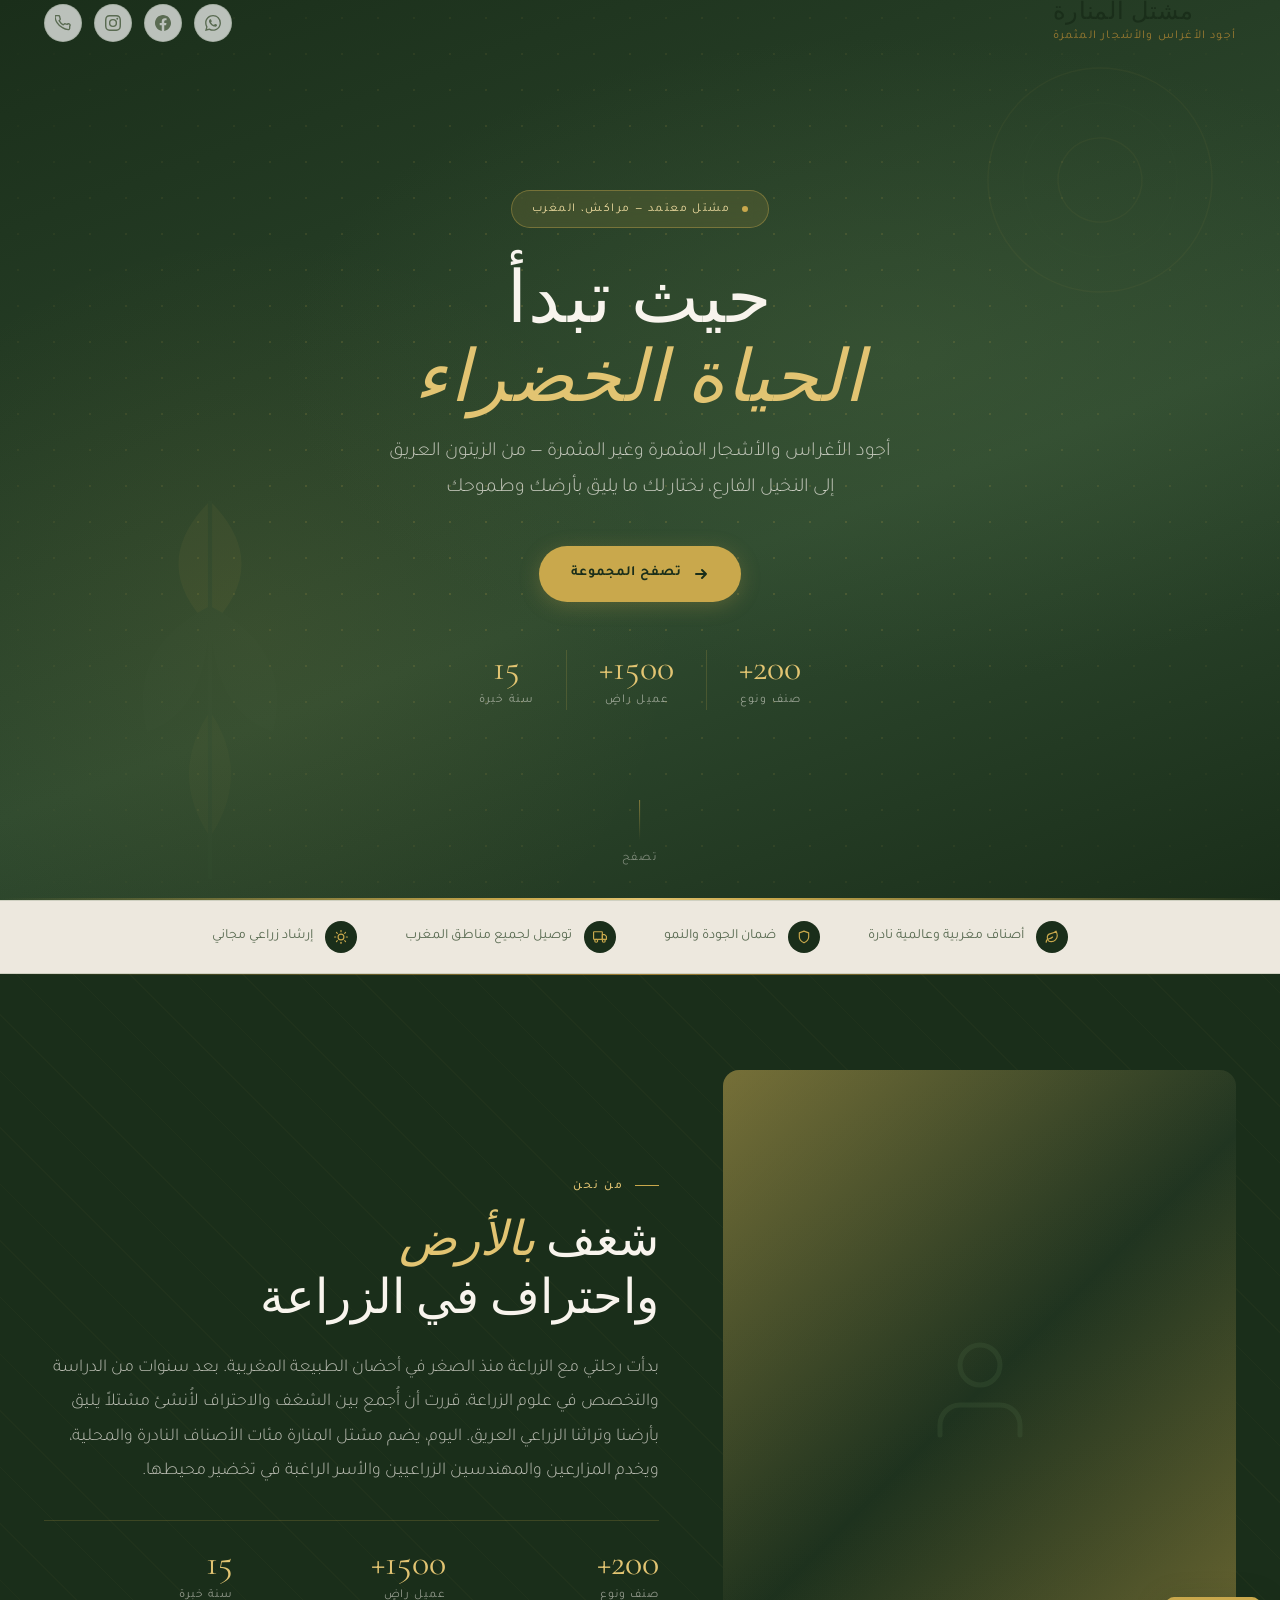
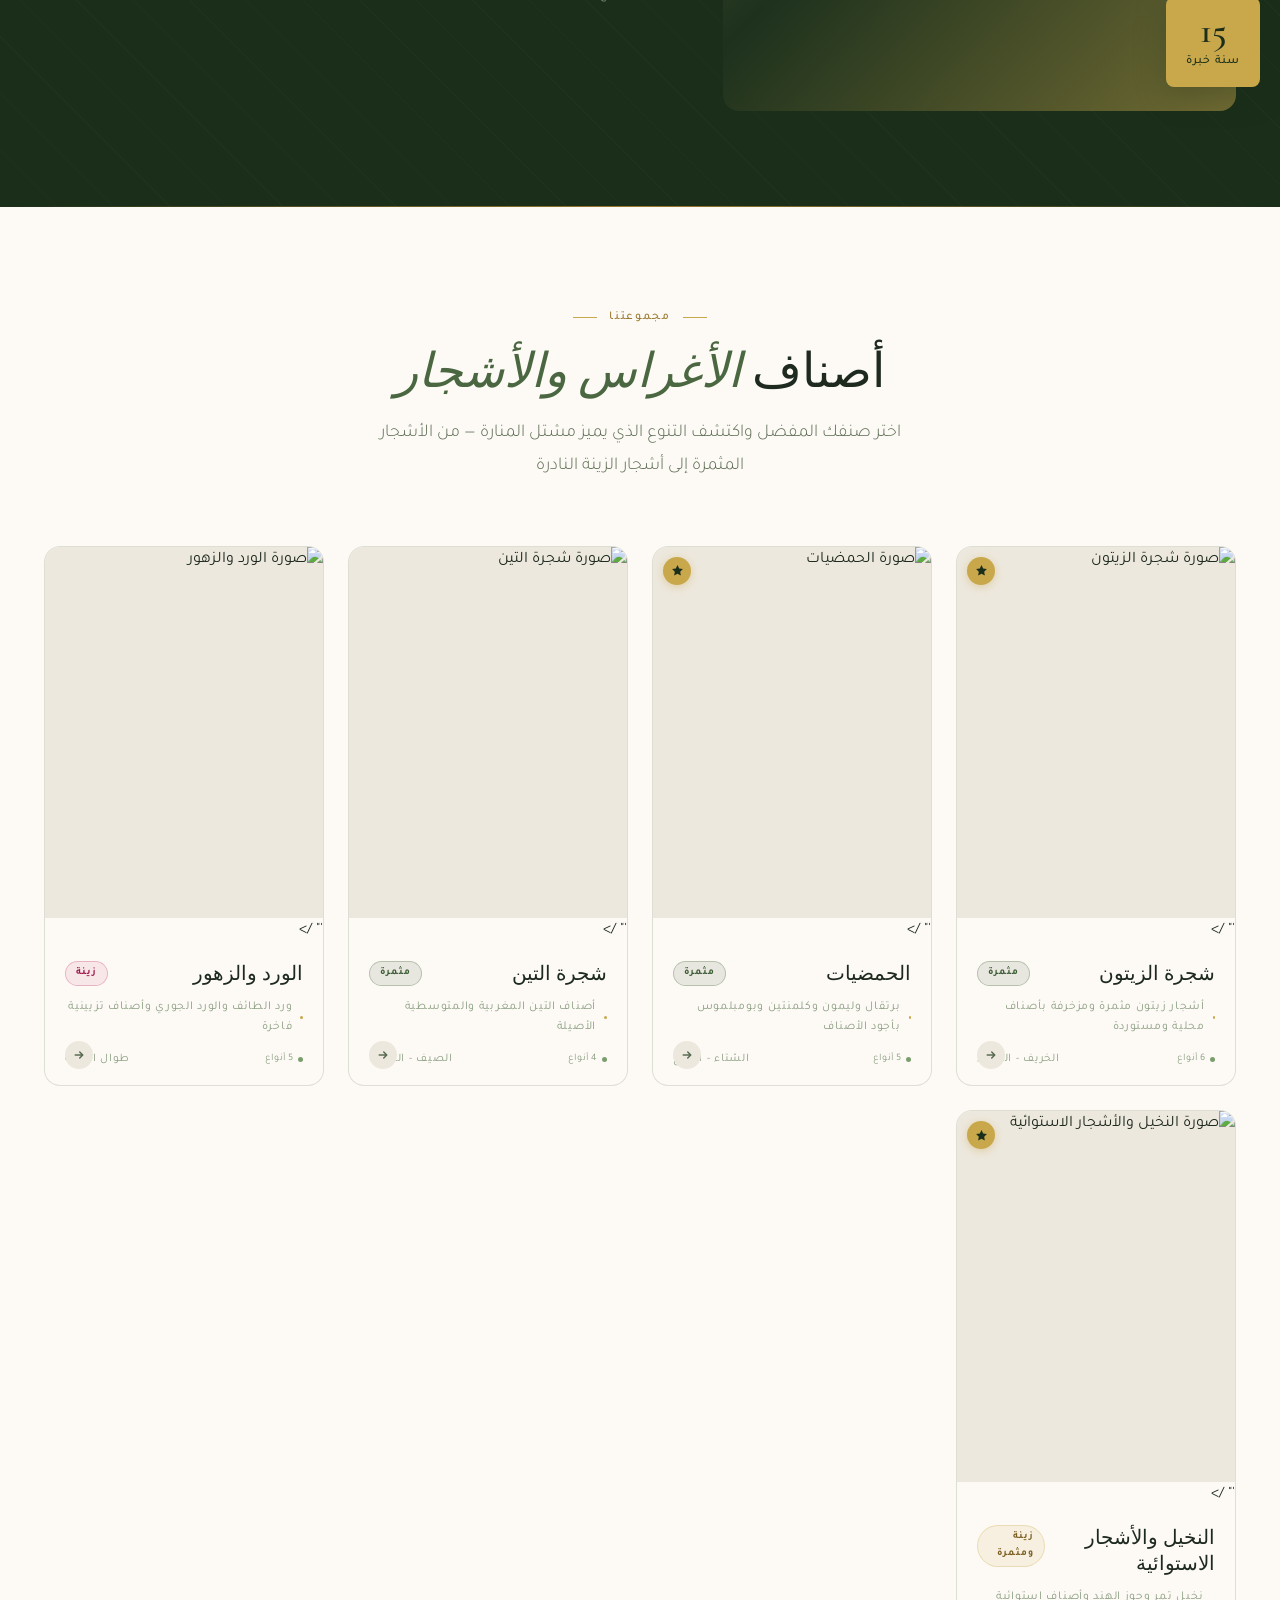
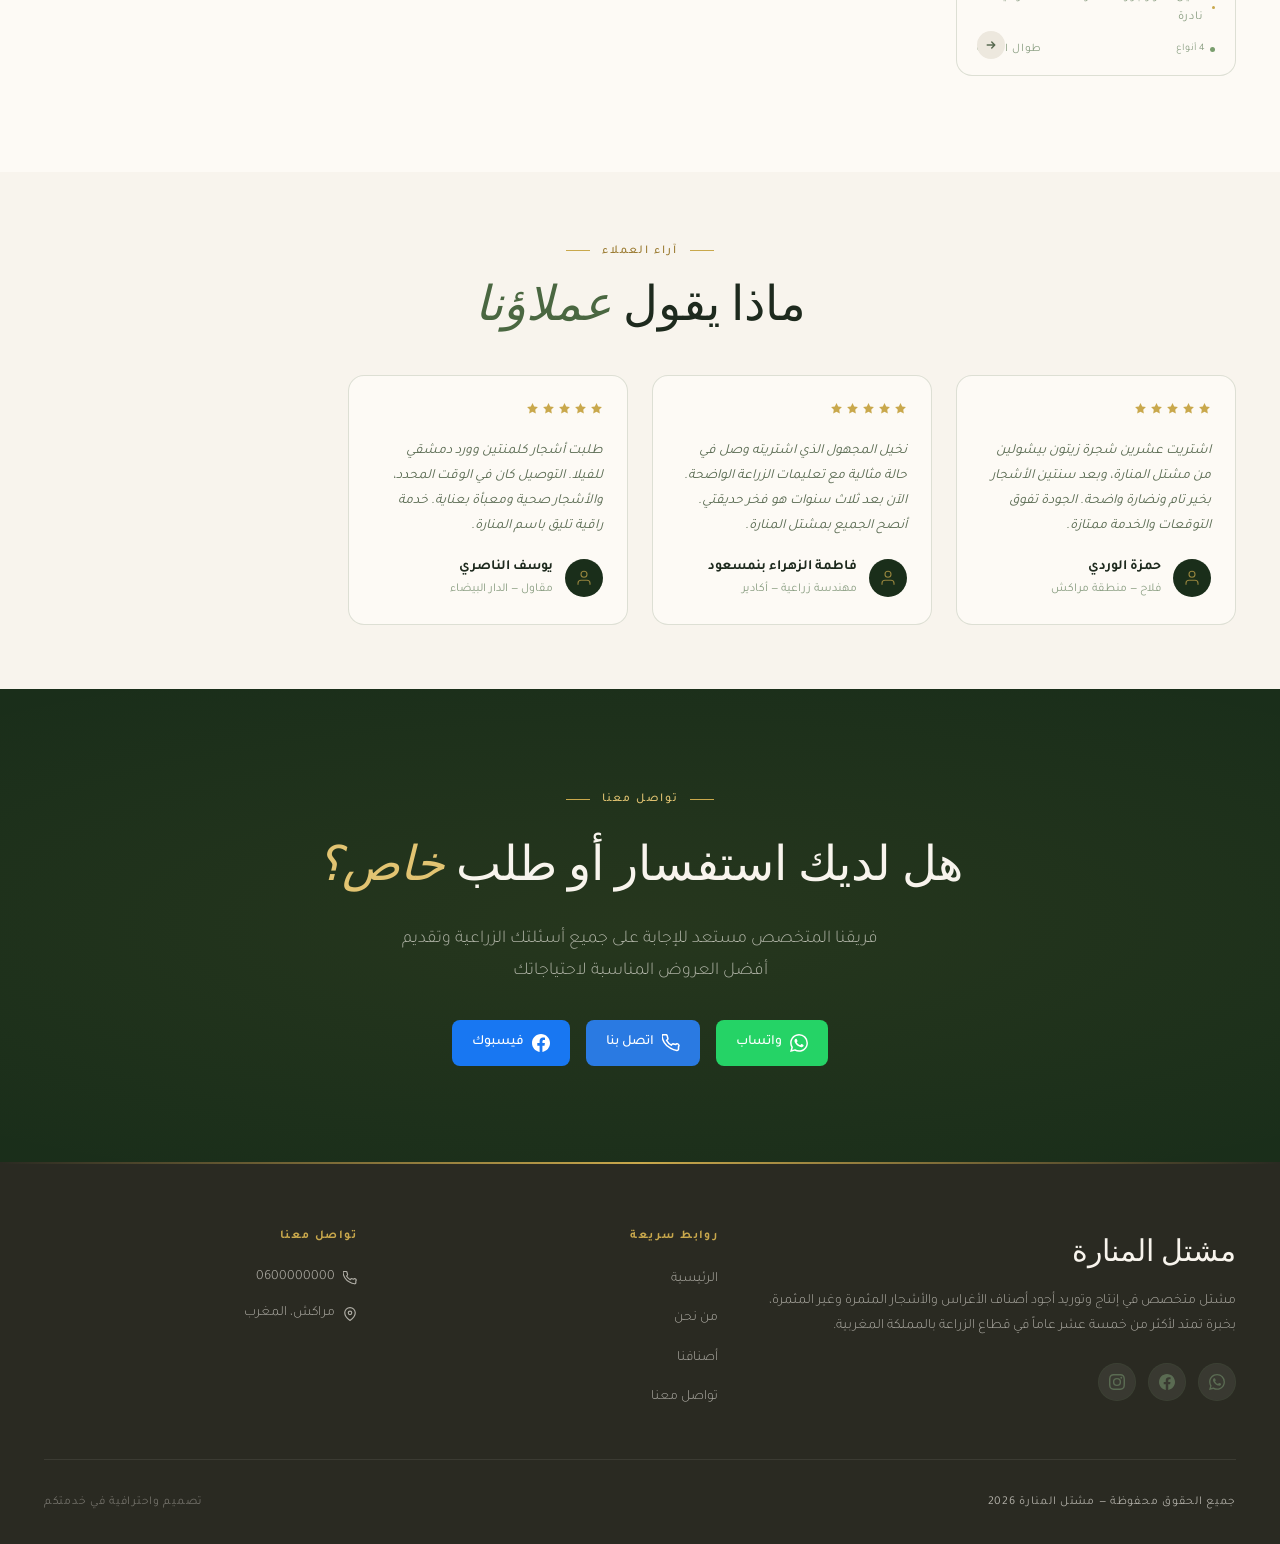
==== index.html @ ad7e1688 "Update index.html" ====
<!DOCTYPE html>
<html lang="ar" dir="rtl">
<head>
  <meta charset="UTF-8" />
  <meta name="viewport" content="width=device-width, initial-scale=1.0" />
  <meta name="description" content="مشتل المنارة — أجود الأغراس والأشجار المثمرة في المغرب. زيتون وحمضيات وتين وورد ونخيل بأصناف نادرة وأسعار تنافسية." />
  <meta name="theme-color" content="#1a2e1a" />
  <title>مشتل المنارة — أجود الأغراس والأشجار المثمرة</title>
  <link rel="stylesheet" href="assets/images/style.css" />

  <style>
    /* ── صفحة-خاصة ── */
    .hero-placeholder {
      background: linear-gradient(160deg, #1a2e1a 0%, #2f4a2f 60%, #1a2e1a 100%);
      position: relative;
      overflow: hidden;
    }
    .hero-placeholder::before {
      content: '';
      position: absolute;
      inset: 0;
      background-image:
        radial-gradient(ellipse 80% 60% at 70% 40%, rgba(74,103,65,0.35) 0%, transparent 60%),
        radial-gradient(ellipse 60% 80% at 20% 70%, rgba(201,168,76,0.08) 0%, transparent 55%);
    }
    /* شبكة نقطية زخرفية */
    .hero-dots {
      position: absolute;
      inset: 0;
      background-image: radial-gradient(circle, rgba(201,168,76,0.18) 1px, transparent 1px);
      background-size: 36px 36px;
      mask-image: radial-gradient(ellipse 70% 70% at 50% 50%, black 30%, transparent 100%);
    }
    /* خط ذهبي أسفل البطل */
    .hero-gold-line {
      position: absolute;
      bottom: 0; left: 0; right: 0;
      height: 2px;
      background: linear-gradient(90deg, transparent, #c9a84c 40%, #e2c472 50%, #c9a84c 60%, transparent);
    }

    /* بطاقة غياب الصورة */
    .card__img-placeholder {
      width: 100%; height: 100%;
      display: flex; flex-direction: column;
      align-items: center; justify-content: center;
      gap: 10px;
      background: linear-gradient(160deg, #e8dfc8, #ede8de);
    }
    .card__img-placeholder svg { opacity: .35; }
    .card__img-placeholder span {
      font-size: .7rem; color: #8a9e82;
      letter-spacing: .08em; font-family: var(--font-body);
    }

    /* قسم التعريف — صورة صاحب المشتل */
    .owner-avatar {
      width: 100%; height: 100%;
      display: flex; align-items: center; justify-content: center;
      background: linear-gradient(160deg, #243824, #1a2e1a);
    }
    .owner-avatar svg { opacity: .25; }

    /* شريط الخصائص */
    .features-bar {
      background: var(--color-ivory-dark);
      border-top: 1px solid var(--color-border);
      border-bottom: 1px solid var(--color-border);
      padding: var(--space-5) 0;
      overflow: hidden;
    }
    .features-inner {
      display: flex; align-items: center;
      justify-content: center; gap: var(--space-12);
      flex-wrap: wrap;
    }
    .feature-item {
      display: flex; align-items: center; gap: var(--space-3);
      font-size: var(--text-sm); color: var(--color-text-muted);
      font-weight: 400; white-space: nowrap;
    }
    .feature-icon {
      width: 32px; height: 32px;
      background: var(--color-forest);
      border-radius: 50%;
      display: flex; align-items: center; justify-content: center;
      flex-shrink: 0;
    }
    .feature-icon svg { width: 14px; height: 14px; color: var(--color-gold); }

    /* قسم الأقسام — تصنيف نوع الشجرة */
    .type-badge {
      display: inline-flex; align-items: center; gap: 5px;
      padding: 3px 10px; border-radius: 999px;
      font-size: 10px; font-weight: 600; letter-spacing: .1em;
      text-transform: uppercase; border: 1px solid;
    }
    .type-badge--fruit   { background: rgba(74,103,65,.12); color: #3a5a32; border-color: rgba(74,103,65,.3); }
    .type-badge--decor   { background: rgba(190,24,93,.08);  color: #9d174d; border-color: rgba(190,24,93,.25); }
    .type-badge--both    { background: rgba(201,168,76,.12); color: #7a5c1e; border-color: rgba(201,168,76,.3); }

    /* نجمة featured */
    .featured-star {
      position: absolute; top: 10px; left: 10px;
      width: 28px; height: 28px;
      background: var(--color-gold);
      border-radius: 50%;
      display: flex; align-items: center; justify-content: center;
      box-shadow: 0 2px 8px rgba(201,168,76,.4);
    }
    .featured-star svg { width: 13px; height: 13px; color: var(--color-forest); }

    /* مؤشر الكمية على البطاقة */
    .stock-pill {
      display: inline-flex; align-items: center; gap: 4px;
      font-size: 10px; color: var(--color-text-light);
      letter-spacing: .06em;
    }
    .stock-pill-dot {
      width: 5px; height: 5px; border-radius: 50%;
      background: var(--color-sage); display: inline-block;
    }

    /* قسم الشهادات */
    .testimonials { background: var(--color-ivory); }
    .testi-grid {
      display: grid;
      grid-template-columns: repeat(auto-fill, minmax(280px,1fr));
      gap: var(--space-6);
    }
    .testi-card {
      background: var(--color-warm-white);
      border: 1px solid var(--color-border);
      border-radius: var(--radius-lg);
      padding: var(--space-6);
    }
    .testi-stars { display: flex; gap: 3px; margin-bottom: var(--space-3); }
    .testi-star { color: var(--color-gold); }
    .testi-star svg { width: 13px; height: 13px; }
    .testi-text {
      font-size: var(--text-sm); color: var(--color-text-muted);
      line-height: 1.8; font-style: italic; margin-bottom: var(--space-4);
    }
    .testi-author {
      display: flex; align-items: center; gap: var(--space-3);
    }
    .testi-avatar {
      width: 38px; height: 38px; border-radius: 50%;
      background: var(--color-forest);
      display: flex; align-items: center; justify-content: center;
      flex-shrink: 0;
    }
    .testi-avatar svg { width: 18px; height: 18px; color: var(--color-gold); opacity: .7; }
    .testi-name { font-size: var(--text-sm); font-weight: 600; color: var(--color-text-main); }
    .testi-city { font-size: var(--text-xs); color: var(--color-text-light); }

    /* CTA نهاية الصفحة */
    .cta-section {
      background: var(--color-forest);
      text-align: center; position: relative; overflow: hidden;
    }
    .cta-section::before {
      content: '';
      position: absolute; inset: 0;
      background: radial-gradient(ellipse 80% 60% at 50% 50%, rgba(201,168,76,.07), transparent);
    }
    .cta-inner { position: relative; z-index: 1; }
    .cta-title {
      font-family: var(--font-display);
      font-size: clamp(var(--text-2xl), 5vw, var(--text-4xl));
      font-weight: 300; color: var(--color-ivory); margin-bottom: var(--space-4);
    }
    .cta-subtitle {
      font-size: var(--text-md); color: rgba(248,244,237,.65);
      font-weight: 300; margin-bottom: var(--space-8);
      max-width: 480px; margin-left: auto; margin-right: auto; line-height: 1.8;
    }
    .cta-btns { display: flex; gap: var(--space-4); justify-content: center; flex-wrap: wrap; }

    /* أنيماشن دخول البطاقات */
    @keyframes card-in {
      from { opacity: 0; transform: translateY(28px); }
      to   { opacity: 1; transform: translateY(0); }
    }
    .card-animated { animation: card-in 480ms both; }
  </style>
</head>

<body>

<!-- ══════════════════════════════════════════════
     NAVIGATION
══════════════════════════════════════════════ -->
<header class="nav" id="mainNav" role="banner">
  <div class="container">
    <div class="nav__inner">

      <!-- الشعار -->
      <div class="nav__logo">
        <span class="nav__logo-name">مشتل المنارة</span>
        <span class="nav__logo-tagline">أجود الأغراس والأشجار المثمرة</span>
      </div>

      <!-- أيقونات التواصل -->
      <nav class="nav__social" aria-label="وسائل التواصل الاجتماعي">
        <a class="social-btn social-btn--whatsapp" href="#" id="navWhatsapp" aria-label="واتساب" title="تواصل عبر واتساب">
          <!-- WhatsApp SVG -->
          <svg viewBox="0 0 24 24" fill="currentColor" aria-hidden="true">
            <path d="M17.472 14.382c-.297-.149-1.758-.867-2.03-.967-.273-.099-.471-.148-.67.15-.197.297-.767.966-.94 1.164-.173.199-.347.223-.644.075-.297-.15-1.255-.463-2.39-1.475-.883-.788-1.48-1.761-1.653-2.059-.173-.297-.018-.458.13-.606.134-.133.298-.347.446-.52.149-.174.198-.298.298-.497.099-.198.05-.371-.025-.52-.075-.149-.669-1.612-.916-2.207-.242-.579-.487-.5-.669-.51-.173-.008-.371-.01-.57-.01-.198 0-.52.074-.792.372-.272.297-1.04 1.016-1.04 2.479 0 1.462 1.065 2.875 1.213 3.074.149.198 2.096 3.2 5.077 4.487.709.306 1.262.489 1.694.625.712.227 1.36.195 1.871.118.571-.085 1.758-.719 2.006-1.413.248-.694.248-1.289.173-1.413-.074-.124-.272-.198-.57-.347m-5.421 7.403h-.004a9.87 9.87 0 01-5.031-1.378l-.361-.214-3.741.982.998-3.648-.235-.374a9.86 9.86 0 01-1.51-5.26c.001-5.45 4.436-9.884 9.888-9.884 2.64 0 5.122 1.03 6.988 2.898a9.825 9.825 0 012.893 6.994c-.003 5.45-4.437 9.884-9.885 9.884m8.413-18.297A11.815 11.815 0 0012.05 0C5.495 0 .16 5.335.157 11.892c0 2.096.547 4.142 1.588 5.945L.057 24l6.305-1.654a11.882 11.882 0 005.683 1.448h.005c6.554 0 11.89-5.335 11.893-11.893a11.821 11.821 0 00-3.48-8.413z"/>
          </svg>
        </a>
        <a class="social-btn social-btn--facebook" href="#" id="navFacebook" aria-label="فيسبوك" title="صفحتنا على فيسبوك">
          <!-- Facebook SVG -->
          <svg viewBox="0 0 24 24" fill="currentColor" aria-hidden="true">
            <path d="M24 12.073c0-6.627-5.373-12-12-12s-12 5.373-12 12c0 5.99 4.388 10.954 10.125 11.854v-8.385H7.078v-3.47h3.047V9.43c0-3.007 1.792-4.669 4.533-4.669 1.312 0 2.686.235 2.686.235v2.953H15.83c-1.491 0-1.956.925-1.956 1.874v2.25h3.328l-.532 3.47h-2.796v8.385C19.612 23.027 24 18.062 24 12.073z"/>
          </svg>
        </a>
        <a class="social-btn social-btn--instagram" href="#" id="navInstagram" aria-label="انستغرام" title="متابعتنا على انستغرام">
          <!-- Instagram SVG -->
          <svg viewBox="0 0 24 24" fill="currentColor" aria-hidden="true">
            <path d="M12 2.163c3.204 0 3.584.012 4.85.07 3.252.148 4.771 1.691 4.919 4.919.058 1.265.069 1.645.069 4.849 0 3.205-.012 3.584-.069 4.849-.149 3.225-1.664 4.771-4.919 4.919-1.266.058-1.644.07-4.85.07-3.204 0-3.584-.012-4.849-.07-3.26-.149-4.771-1.699-4.919-4.92-.058-1.265-.07-1.644-.07-4.849 0-3.204.013-3.583.07-4.849.149-3.227 1.664-4.771 4.919-4.919 1.266-.057 1.645-.069 4.849-.069zM12 0C8.741 0 8.333.014 7.053.072 2.695.272.273 2.69.073 7.052.014 8.333 0 8.741 0 12c0 3.259.014 3.668.072 4.948.2 4.358 2.618 6.78 6.98 6.98C8.333 23.986 8.741 24 12 24c3.259 0 3.668-.014 4.948-.072 4.354-.2 6.782-2.618 6.979-6.98.059-1.28.073-1.689.073-4.948 0-3.259-.014-3.667-.072-4.947-.196-4.354-2.617-6.78-6.979-6.98C15.668.014 15.259 0 12 0zm0 5.838a6.162 6.162 0 100 12.324 6.162 6.162 0 000-12.324zM12 16a4 4 0 110-8 4 4 0 010 8zm6.406-11.845a1.44 1.44 0 100 2.881 1.44 1.44 0 000-2.881z"/>
          </svg>
        </a>
        <a class="social-btn social-btn--phone" href="#" id="navPhone" aria-label="اتصال هاتفي" title="اتصل بنا">
          <!-- Phone SVG -->
          <svg viewBox="0 0 24 24" fill="none" stroke="currentColor" stroke-width="2" stroke-linecap="round" stroke-linejoin="round" aria-hidden="true">
            <path d="M22 16.92v3a2 2 0 01-2.18 2 19.79 19.79 0 01-8.63-3.07A19.5 19.5 0 013.07 11.5a19.79 19.79 0 01-3.07-8.67A2 2 0 012 .84h3a2 2 0 012 1.72c.127.96.361 1.903.7 2.81a2 2 0 01-.45 2.11L6.09 8.53a16 16 0 006.29 6.29l1.06-1.06a2 2 0 012.11-.45c.907.339 1.85.573 2.81.7A2 2 0 0122 16.92z"/>
          </svg>
        </a>
      </nav>

    </div>
  </div>
</header>


<!-- ══════════════════════════════════════════════
     HERO SECTION
══════════════════════════════════════════════ -->
<section class="hero hero-placeholder" aria-labelledby="heroTitle">
  <div class="hero__bg">
    <div class="hero-dots" aria-hidden="true"></div>

    <!-- SVG زخرفي نباتي خلفية -->
    <svg style="position:absolute;bottom:0;left:0;opacity:.06;width:420px;height:420px;" viewBox="0 0 200 200" fill="none" aria-hidden="true">
      <path d="M100 10 Q130 40 100 70 Q70 40 100 10Z" fill="#c9a84c"/>
      <path d="M100 60 Q140 80 130 120 Q100 110 100 60Z" fill="#4a6741"/>
      <path d="M100 60 Q60 80 70 120 Q100 110 100 60Z" fill="#4a6741"/>
      <path d="M100 110 Q120 140 100 170 Q80 140 100 110Z" fill="#c9a84c" opacity=".6"/>
      <line x1="100" y1="10" x2="100" y2="190" stroke="#4a6741" stroke-width="2"/>
    </svg>
    <svg style="position:absolute;top:40px;right:40px;opacity:.05;width:280px;height:280px;transform:rotate(30deg);" viewBox="0 0 200 200" fill="none" aria-hidden="true">
      <circle cx="100" cy="100" r="80" stroke="#c9a84c" stroke-width="1"/>
      <circle cx="100" cy="100" r="55" stroke="#4a6741" stroke-width="1"/>
      <circle cx="100" cy="100" r="30" stroke="#c9a84c" stroke-width="1"/>
    </svg>

  </div>
  <div class="hero-gold-line" aria-hidden="true"></div>

  <div class="container">
    <div class="hero__content">

      <div class="hero__badge fade-up">
        <span class="hero__badge-dot" aria-hidden="true"></span>
        مشتل معتمد — مراكش، المغرب
      </div>

      <h1 class="hero__title fade-up fade-up-delay-1" id="heroTitle">
        حيث تبدأ
        <em>الحياة الخضراء</em>
      </h1>

      <p class="hero__subtitle fade-up fade-up-delay-2">
        أجود الأغراس والأشجار المثمرة وغير المثمرة — من الزيتون العريق إلى النخيل الفارع، نختار لك ما يليق بأرضك وطموحك
      </p>

      <a href="#products" class="hero__cta fade-up fade-up-delay-3" aria-label="تصفح مجموعتنا من الأغراس">
        <!-- Arrow icon -->
        <svg viewBox="0 0 16 16" fill="none" stroke="currentColor" stroke-width="2" stroke-linecap="round" stroke-linejoin="round" aria-hidden="true">
          <path d="M3 8h10M9 4l4 4-4 4"/>
        </svg>
        تصفح المجموعة
      </a>

      <!-- إحصائيات سريعة -->
      <div style="display:flex;gap:var(--space-8);justify-content:center;margin-top:var(--space-12);flex-wrap:wrap;" class="fade-up fade-up-delay-4" role="list">
        <div style="text-align:center;" role="listitem">
          <span style="display:block;font-family:var(--font-display);font-size:var(--text-3xl);color:var(--color-gold-light);line-height:1;" id="statVarieties">200+</span>
          <span style="font-size:var(--text-xs);color:rgba(248,244,237,.55);letter-spacing:.1em;margin-top:4px;display:block;">صنف ونوع</span>
        </div>
        <div style="width:1px;background:rgba(201,168,76,.2);" aria-hidden="true"></div>
        <div style="text-align:center;" role="listitem">
          <span style="display:block;font-family:var(--font-display);font-size:var(--text-3xl);color:var(--color-gold-light);line-height:1;" id="statClients">1500+</span>
          <span style="font-size:var(--text-xs);color:rgba(248,244,237,.55);letter-spacing:.1em;margin-top:4px;display:block;">عميل راضٍ</span>
        </div>
        <div style="width:1px;background:rgba(201,168,76,.2);" aria-hidden="true"></div>
        <div style="text-align:center;" role="listitem">
          <span style="display:block;font-family:var(--font-display);font-size:var(--text-3xl);color:var(--color-gold-light);line-height:1;" id="statYears">15</span>
          <span style="font-size:var(--text-xs);color:rgba(248,244,237,.55);letter-spacing:.1em;margin-top:4px;display:block;">سنة خبرة</span>
        </div>
      </div>

    </div>
  </div>

  <div class="hero__scroll-hint" aria-hidden="true">
    <div class="hero__scroll-line"></div>
    <span>تصفح</span>
  </div>
</section>


<!-- ══════════════════════════════════════════════
     FEATURES BAR
══════════════════════════════════════════════ -->
<div class="features-bar" role="list" aria-label="مميزات المشتل">
  <div class="container">
    <div class="features-inner">

      <div class="feature-item" role="listitem">
        <div class="feature-icon" aria-hidden="true">
          <!-- Leaf icon -->
          <svg viewBox="0 0 24 24" fill="none" stroke="currentColor" stroke-width="2" stroke-linecap="round" stroke-linejoin="round">
            <path d="M11 20A7 7 0 0 1 9.8 6.1C15.5 5 17 4.48 19 2c1 2 2 4.18 2 8 0 5.5-4.78 10-10 10z"/>
            <path d="M2 21c0-3 1.85-5.36 5.08-6C9.5 14.52 12 13 13 12"/>
          </svg>
        </div>
        أصناف مغربية وعالمية نادرة
      </div>

      <div class="feature-item" role="listitem">
        <div class="feature-icon" aria-hidden="true">
          <!-- Shield icon -->
          <svg viewBox="0 0 24 24" fill="none" stroke="currentColor" stroke-width="2" stroke-linecap="round" stroke-linejoin="round">
            <path d="M12 22s8-4 8-10V5l-8-3-8 3v7c0 6 8 10 8 10z"/>
          </svg>
        </div>
        ضمان الجودة والنمو
      </div>

      <div class="feature-item" role="listitem">
        <div class="feature-icon" aria-hidden="true">
          <!-- Truck icon -->
          <svg viewBox="0 0 24 24" fill="none" stroke="currentColor" stroke-width="2" stroke-linecap="round" stroke-linejoin="round">
            <rect x="1" y="3" width="15" height="13" rx="1"/>
            <path d="M16 8h4l3 3v5h-7V8z"/>
            <circle cx="5.5" cy="18.5" r="2.5"/>
            <circle cx="18.5" cy="18.5" r="2.5"/>
          </svg>
        </div>
        توصيل لجميع مناطق المغرب
      </div>

      <div class="feature-item" role="listitem">
        <div class="feature-icon" aria-hidden="true">
          <!-- Sun icon -->
          <svg viewBox="0 0 24 24" fill="none" stroke="currentColor" stroke-width="2" stroke-linecap="round" stroke-linejoin="round">
            <circle cx="12" cy="12" r="5"/>
            <line x1="12" y1="1" x2="12" y2="3"/>
            <line x1="12" y1="21" x2="12" y2="23"/>
            <line x1="4.22" y1="4.22" x2="5.64" y2="5.64"/>
            <line x1="18.36" y1="18.36" x2="19.78" y2="19.78"/>
            <line x1="1" y1="12" x2="3" y2="12"/>
            <line x1="21" y1="12" x2="23" y2="12"/>
            <line x1="4.22" y1="19.78" x2="5.64" y2="18.36"/>
            <line x1="18.36" y1="5.64" x2="19.78" y2="4.22"/>
          </svg>
        </div>
        إرشاد زراعي مجاني
      </div>

    </div>
  </div>
</div>


<!-- ══════════════════════════════════════════════
     ABOUT — صاحب المشتل
══════════════════════════════════════════════ -->
<section class="about section" id="about" aria-labelledby="aboutTitle">
  <div class="about__pattern" aria-hidden="true"></div>
  <div class="container">
    <div class="about__inner">

      <!-- صورة -->
      <div class="about__image-wrap reveal">
        <div class="about__image-frame">
          <div class="owner-avatar" role="img" aria-label="صاحب المشتل">
            <svg width="120" height="120" viewBox="0 0 24 24" fill="none" stroke="#4a6741" stroke-width="1" stroke-linecap="round" stroke-linejoin="round" aria-hidden="true">
              <path d="M20 21v-2a4 4 0 0 0-4-4H8a4 4 0 0 0-4 4v2"/>
              <circle cx="12" cy="7" r="4"/>
            </svg>
          </div>
        </div>
        <div class="about__badge-float" aria-label="خمسة عشر سنة خبرة">
          <span class="number" id="aboutYears">15</span>
          <span class="label">سنة خبرة</span>
        </div>
      </div>

      <!-- النص -->
      <div class="reveal">
        <p class="about__label" aria-hidden="true">من نحن</p>
        <h2 class="about__title" id="aboutTitle">
          شغف <em>بالأرض</em><br>واحتراف في الزراعة
        </h2>
        <p class="about__text" id="aboutBio">
          بدأت رحلتي مع الزراعة منذ الصغر في أحضان الطبيعة المغربية. بعد سنوات من الدراسة والتخصص في علوم الزراعة، قررت أن أجمع بين الشغف والاحتراف لأنشئ مشتلاً يليق بأرضنا وتراثنا الزراعي العريق. اليوم، يضم مشتل المنارة مئات الأصناف النادرة والمحلية، ويخدم المزارعين والمهندسين الزراعيين والأسر الراغبة في تخضير محيطها.
        </p>

        <div class="about__stats" role="list">
          <div role="listitem">
            <span class="about__stat-number" id="statVarieties2">200+</span>
            <span class="about__stat-label">صنف ونوع</span>
          </div>
          <div role="listitem">
            <span class="about__stat-number" id="statClients2">1500+</span>
            <span class="about__stat-label">عميل راضٍ</span>
          </div>
          <div role="listitem">
            <span class="about__stat-number" id="statExp">15</span>
            <span class="about__stat-label">سنة خبرة</span>
          </div>
        </div>
      </div>

    </div>
  </div>
</section>


<!-- ══════════════════════════════════════════════
     PRODUCTS GRID — الأصناف الرئيسية
══════════════════════════════════════════════ -->
<section class="products section" id="products" aria-labelledby="productsTitle">
  <div class="container">

    <header class="products__header reveal">
      <p class="section-label">مجموعتنا</p>
      <h2 class="section-title" id="productsTitle">
        أصناف <em>الأغراس والأشجار</em>
      </h2>
      <p class="section-subtitle">
        اختر صنفك المفضل واكتشف التنوع الذي يميز مشتل المنارة — من الأشجار المثمرة إلى أشجار الزينة النادرة
      </p>
    </header>

    <!-- شبكة البطاقات — تُبنى من JavaScript -->
    <div class="products__grid" id="categoriesGrid" role="list" aria-label="أصناف الأغراس">
      <!-- تُحقن بواسطة JS -->
    </div>

  </div>
</section>


<!-- ══════════════════════════════════════════════
     TESTIMONIALS — آراء العملاء
══════════════════════════════════════════════ -->
<section class="testimonials section section--sm" aria-labelledby="testiTitle">
  <div class="container">

    <header class="products__header reveal" style="margin-bottom:var(--space-10);">
      <p class="section-label">آراء العملاء</p>
      <h2 class="section-title" id="testiTitle">ماذا يقول <em>عملاؤنا</em></h2>
    </header>

    <div class="testi-grid">

      <article class="testi-card reveal">
        <div class="testi-stars" aria-label="تقييم خمس نجوم">
          <span class="testi-star" aria-hidden="true"><svg viewBox="0 0 24 24" fill="currentColor"><path d="M12 2l3.09 6.26L22 9.27l-5 4.87 1.18 6.88L12 17.77l-6.18 3.25L7 14.14 2 9.27l6.91-1.01L12 2z"/></svg></span>
          <span class="testi-star" aria-hidden="true"><svg viewBox="0 0 24 24" fill="currentColor"><path d="M12 2l3.09 6.26L22 9.27l-5 4.87 1.18 6.88L12 17.77l-6.18 3.25L7 14.14 2 9.27l6.91-1.01L12 2z"/></svg></span>
          <span class="testi-star" aria-hidden="true"><svg viewBox="0 0 24 24" fill="currentColor"><path d="M12 2l3.09 6.26L22 9.27l-5 4.87 1.18 6.88L12 17.77l-6.18 3.25L7 14.14 2 9.27l6.91-1.01L12 2z"/></svg></span>
          <span class="testi-star" aria-hidden="true"><svg viewBox="0 0 24 24" fill="currentColor"><path d="M12 2l3.09 6.26L22 9.27l-5 4.87 1.18 6.88L12 17.77l-6.18 3.25L7 14.14 2 9.27l6.91-1.01L12 2z"/></svg></span>
          <span class="testi-star" aria-hidden="true"><svg viewBox="0 0 24 24" fill="currentColor"><path d="M12 2l3.09 6.26L22 9.27l-5 4.87 1.18 6.88L12 17.77l-6.18 3.25L7 14.14 2 9.27l6.91-1.01L12 2z"/></svg></span>
        </div>
        <p class="testi-text">اشتريت عشرين شجرة زيتون بيشولين من مشتل المنارة، وبعد سنتين الأشجار بخير تام ونضارة واضحة. الجودة تفوق التوقعات والخدمة ممتازة.</p>
        <div class="testi-author">
          <div class="testi-avatar" aria-hidden="true">
            <svg viewBox="0 0 24 24" fill="none" stroke="currentColor" stroke-width="1.5"><path d="M20 21v-2a4 4 0 0 0-4-4H8a4 4 0 0 0-4 4v2"/><circle cx="12" cy="7" r="4"/></svg>
          </div>
          <div>
            <div class="testi-name">حمزة الوردي</div>
            <div class="testi-city">فلاح — منطقة مراكش</div>
          </div>
        </div>
      </article>

      <article class="testi-card reveal">
        <div class="testi-stars" aria-label="تقييم خمس نجوم">
          <span class="testi-star" aria-hidden="true"><svg viewBox="0 0 24 24" fill="currentColor"><path d="M12 2l3.09 6.26L22 9.27l-5 4.87 1.18 6.88L12 17.77l-6.18 3.25L7 14.14 2 9.27l6.91-1.01L12 2z"/></svg></span>
          <span class="testi-star" aria-hidden="true"><svg viewBox="0 0 24 24" fill="currentColor"><path d="M12 2l3.09 6.26L22 9.27l-5 4.87 1.18 6.88L12 17.77l-6.18 3.25L7 14.14 2 9.27l6.91-1.01L12 2z"/></svg></span>
          <span class="testi-star" aria-hidden="true"><svg viewBox="0 0 24 24" fill="currentColor"><path d="M12 2l3.09 6.26L22 9.27l-5 4.87 1.18 6.88L12 17.77l-6.18 3.25L7 14.14 2 9.27l6.91-1.01L12 2z"/></svg></span>
          <span class="testi-star" aria-hidden="true"><svg viewBox="0 0 24 24" fill="currentColor"><path d="M12 2l3.09 6.26L22 9.27l-5 4.87 1.18 6.88L12 17.77l-6.18 3.25L7 14.14 2 9.27l6.91-1.01L12 2z"/></svg></span>
          <span class="testi-star" aria-hidden="true"><svg viewBox="0 0 24 24" fill="currentColor"><path d="M12 2l3.09 6.26L22 9.27l-5 4.87 1.18 6.88L12 17.77l-6.18 3.25L7 14.14 2 9.27l6.91-1.01L12 2z"/></svg></span>
        </div>
        <p class="testi-text">نخيل المجهول الذي اشتريته وصل في حالة مثالية مع تعليمات الزراعة الواضحة. الآن بعد ثلاث سنوات هو فخر حديقتي. أنصح الجميع بمشتل المنارة.</p>
        <div class="testi-author">
          <div class="testi-avatar" aria-hidden="true">
            <svg viewBox="0 0 24 24" fill="none" stroke="currentColor" stroke-width="1.5"><path d="M20 21v-2a4 4 0 0 0-4-4H8a4 4 0 0 0-4 4v2"/><circle cx="12" cy="7" r="4"/></svg>
          </div>
          <div>
            <div class="testi-name">فاطمة الزهراء بنمسعود</div>
            <div class="testi-city">مهندسة زراعية — أكادير</div>
          </div>
        </div>
      </article>

      <article class="testi-card reveal">
        <div class="testi-stars" aria-label="تقييم خمس نجوم">
          <span class="testi-star" aria-hidden="true"><svg viewBox="0 0 24 24" fill="currentColor"><path d="M12 2l3.09 6.26L22 9.27l-5 4.87 1.18 6.88L12 17.77l-6.18 3.25L7 14.14 2 9.27l6.91-1.01L12 2z"/></svg></span>
          <span class="testi-star" aria-hidden="true"><svg viewBox="0 0 24 24" fill="currentColor"><path d="M12 2l3.09 6.26L22 9.27l-5 4.87 1.18 6.88L12 17.77l-6.18 3.25L7 14.14 2 9.27l6.91-1.01L12 2z"/></svg></span>
          <span class="testi-star" aria-hidden="true"><svg viewBox="0 0 24 24" fill="currentColor"><path d="M12 2l3.09 6.26L22 9.27l-5 4.87 1.18 6.88L12 17.77l-6.18 3.25L7 14.14 2 9.27l6.91-1.01L12 2z"/></svg></span>
          <span class="testi-star" aria-hidden="true"><svg viewBox="0 0 24 24" fill="currentColor"><path d="M12 2l3.09 6.26L22 9.27l-5 4.87 1.18 6.88L12 17.77l-6.18 3.25L7 14.14 2 9.27l6.91-1.01L12 2z"/></svg></span>
          <span class="testi-star" aria-hidden="true"><svg viewBox="0 0 24 24" fill="currentColor"><path d="M12 2l3.09 6.26L22 9.27l-5 4.87 1.18 6.88L12 17.77l-6.18 3.25L7 14.14 2 9.27l6.91-1.01L12 2z"/></svg></span>
        </div>
        <p class="testi-text">طلبت أشجار كلمنتين وورد دمشقي للفيلا. التوصيل كان في الوقت المحدد، والأشجار صحية ومعبأة بعناية. خدمة راقية تليق باسم المنارة.</p>
        <div class="testi-author">
          <div class="testi-avatar" aria-hidden="true">
            <svg viewBox="0 0 24 24" fill="none" stroke="currentColor" stroke-width="1.5"><path d="M20 21v-2a4 4 0 0 0-4-4H8a4 4 0 0 0-4 4v2"/><circle cx="12" cy="7" r="4"/></svg>
          </div>
          <div>
            <div class="testi-name">يوسف الناصري</div>
            <div class="testi-city">مقاول — الدار البيضاء</div>
          </div>
        </div>
      </article>

    </div>
  </div>
</section>


<!-- ══════════════════════════════════════════════
     CTA — تواصل معنا
══════════════════════════════════════════════ -->
<section class="cta-section section" aria-labelledby="ctaTitle">
  <div class="container">
    <div class="cta-inner reveal">
      <p class="section-label" style="justify-content:center;color:var(--color-gold-light);">تواصل معنا</p>
      <h2 class="cta-title" id="ctaTitle">هل لديك استفسار أو طلب <em style="font-style:italic;color:var(--color-gold-light);">خاص؟</em></h2>
      <p class="cta-subtitle">فريقنا المتخصص مستعد للإجابة على جميع أسئلتك الزراعية وتقديم أفضل العروض المناسبة لاحتياجاتك</p>
      <div class="cta-btns">
        <a class="social-btn--lg social-btn social-btn--whatsapp" href="#" id="ctaWhatsapp" role="button">
          <svg viewBox="0 0 24 24" fill="currentColor" aria-hidden="true" style="width:18px;height:18px;">
            <path d="M17.472 14.382c-.297-.149-1.758-.867-2.03-.967-.273-.099-.471-.148-.67.15-.197.297-.767.966-.94 1.164-.173.199-.347.223-.644.075-.297-.15-1.255-.463-2.39-1.475-.883-.788-1.48-1.761-1.653-2.059-.173-.297-.018-.458.13-.606.134-.133.298-.347.446-.52.149-.174.198-.298.298-.497.099-.198.05-.371-.025-.52-.075-.149-.669-1.612-.916-2.207-.242-.579-.487-.5-.669-.51-.173-.008-.371-.01-.57-.01-.198 0-.52.074-.792.372-.272.297-1.04 1.016-1.04 2.479 0 1.462 1.065 2.875 1.213 3.074.149.198 2.096 3.2 5.077 4.487.709.306 1.262.489 1.694.625.712.227 1.36.195 1.871.118.571-.085 1.758-.719 2.006-1.413.248-.694.248-1.289.173-1.413-.074-.124-.272-.198-.57-.347m-5.421 7.403h-.004a9.87 9.87 0 01-5.031-1.378l-.361-.214-3.741.982.998-3.648-.235-.374a9.86 9.86 0 01-1.51-5.26c.001-5.45 4.436-9.884 9.888-9.884 2.64 0 5.122 1.03 6.988 2.898a9.825 9.825 0 012.893 6.994c-.003 5.45-4.437 9.884-9.885 9.884m8.413-18.297A11.815 11.815 0 0012.05 0C5.495 0 .16 5.335.157 11.892c0 2.096.547 4.142 1.588 5.945L.057 24l6.305-1.654a11.882 11.882 0 005.683 1.448h.005c6.554 0 11.89-5.335 11.893-11.893a11.821 11.821 0 00-3.48-8.413z"/>
          </svg>
          واتساب
        </a>
        <a class="social-btn--lg social-btn social-btn--phone" href="#" id="ctaPhone" role="button">
          <svg viewBox="0 0 24 24" fill="none" stroke="currentColor" stroke-width="2" stroke-linecap="round" stroke-linejoin="round" aria-hidden="true" style="width:18px;height:18px;">
            <path d="M22 16.92v3a2 2 0 01-2.18 2 19.79 19.79 0 01-8.63-3.07A19.5 19.5 0 013.07 11.5a19.79 19.79 0 01-3.07-8.67A2 2 0 012 .84h3a2 2 0 012 1.72c.127.96.361 1.903.7 2.81a2 2 0 01-.45 2.11L6.09 8.53a16 16 0 006.29 6.29l1.06-1.06a2 2 0 012.11-.45c.907.339 1.85.573 2.81.7A2 2 0 0122 16.92z"/>
          </svg>
          اتصل بنا
        </a>
        <a class="social-btn--lg social-btn social-btn--facebook" href="#" id="ctaFacebook" role="button">
          <svg viewBox="0 0 24 24" fill="currentColor" aria-hidden="true" style="width:18px;height:18px;">
            <path d="M24 12.073c0-6.627-5.373-12-12-12s-12 5.373-12 12c0 5.99 4.388 10.954 10.125 11.854v-8.385H7.078v-3.47h3.047V9.43c0-3.007 1.792-4.669 4.533-4.669 1.312 0 2.686.235 2.686.235v2.953H15.83c-1.491 0-1.956.925-1.956 1.874v2.25h3.328l-.532 3.47h-2.796v8.385C19.612 23.027 24 18.062 24 12.073z"/>
          </svg>
          فيسبوك
        </a>
      </div>
    </div>
  </div>
</section>


<!-- ══════════════════════════════════════════════
     FOOTER
══════════════════════════════════════════════ -->
<footer class="footer" role="contentinfo">
  <div class="container">
    <div class="footer__grid">

      <!-- العلامة التجارية -->
      <div>
        <div class="footer__brand-name" id="footerStoreName">مشتل المنارة</div>
        <p class="footer__brand-desc" id="footerDesc">
          أجود الأغراس والأشجار المثمرة في المغرب — نخدم الفلاحين والمهندسين الزراعيين والأسر بخبرة تمتد لأكثر من خمسة عشر عاماً.
        </p>
        <nav class="footer__social" aria-label="روابط التواصل في الفوتر">
          <a class="social-btn social-btn--whatsapp" href="#" id="footerWhatsapp" aria-label="واتساب" style="background:rgba(255,255,255,.07);">
            <svg viewBox="0 0 24 24" fill="currentColor" aria-hidden="true"><path d="M17.472 14.382c-.297-.149-1.758-.867-2.03-.967-.273-.099-.471-.148-.67.15-.197.297-.767.966-.94 1.164-.173.199-.347.223-.644.075-.297-.15-1.255-.463-2.39-1.475-.883-.788-1.48-1.761-1.653-2.059-.173-.297-.018-.458.13-.606.134-.133.298-.347.446-.52.149-.174.198-.298.298-.497.099-.198.05-.371-.025-.52-.075-.149-.669-1.612-.916-2.207-.242-.579-.487-.5-.669-.51-.173-.008-.371-.01-.57-.01-.198 0-.52.074-.792.372-.272.297-1.04 1.016-1.04 2.479 0 1.462 1.065 2.875 1.213 3.074.149.198 2.096 3.2 5.077 4.487.709.306 1.262.489 1.694.625.712.227 1.36.195 1.871.118.571-.085 1.758-.719 2.006-1.413.248-.694.248-1.289.173-1.413-.074-.124-.272-.198-.57-.347m-5.421 7.403h-.004a9.87 9.87 0 01-5.031-1.378l-.361-.214-3.741.982.998-3.648-.235-.374a9.86 9.86 0 01-1.51-5.26c.001-5.45 4.436-9.884 9.888-9.884 2.64 0 5.122 1.03 6.988 2.898a9.825 9.825 0 012.893 6.994c-.003 5.45-4.437 9.884-9.885 9.884m8.413-18.297A11.815 11.815 0 0012.05 0C5.495 0 .16 5.335.157 11.892c0 2.096.547 4.142 1.588 5.945L.057 24l6.305-1.654a11.882 11.882 0 005.683 1.448h.005c6.554 0 11.89-5.335 11.893-11.893a11.821 11.821 0 00-3.48-8.413z"/></svg>
          </a>
          <a class="social-btn social-btn--facebook" href="#" id="footerFacebook" aria-label="فيسبوك" style="background:rgba(255,255,255,.07);">
            <svg viewBox="0 0 24 24" fill="currentColor" aria-hidden="true"><path d="M24 12.073c0-6.627-5.373-12-12-12s-12 5.373-12 12c0 5.99 4.388 10.954 10.125 11.854v-8.385H7.078v-3.47h3.047V9.43c0-3.007 1.792-4.669 4.533-4.669 1.312 0 2.686.235 2.686.235v2.953H15.83c-1.491 0-1.956.925-1.956 1.874v2.25h3.328l-.532 3.47h-2.796v8.385C19.612 23.027 24 18.062 24 12.073z"/></svg>
          </a>
          <a class="social-btn social-btn--instagram" href="#" id="footerInstagram" aria-label="انستغرام" style="background:rgba(255,255,255,.07);">
            <svg viewBox="0 0 24 24" fill="currentColor" aria-hidden="true"><path d="M12 2.163c3.204 0 3.584.012 4.85.07 3.252.148 4.771 1.691 4.919 4.919.058 1.265.069 1.645.069 4.849 0 3.205-.012 3.584-.069 4.849-.149 3.225-1.664 4.771-4.919 4.919-1.266.058-1.644.07-4.85.07-3.204 0-3.584-.012-4.849-.07-3.26-.149-4.771-1.699-4.919-4.92-.058-1.265-.07-1.644-.07-4.849 0-3.204.013-3.583.07-4.849.149-3.227 1.664-4.771 4.919-4.919 1.266-.057 1.645-.069 4.849-.069zM12 0C8.741 0 8.333.014 7.053.072 2.695.272.273 2.69.073 7.052.014 8.333 0 8.741 0 12c0 3.259.014 3.668.072 4.948.2 4.358 2.618 6.78 6.98 6.98C8.333 23.986 8.741 24 12 24c3.259 0 3.668-.014 4.948-.072 4.354-.2 6.782-2.618 6.979-6.98.059-1.28.073-1.689.073-4.948 0-3.259-.014-3.667-.072-4.947-.196-4.354-2.617-6.78-6.979-6.98C15.668.014 15.259 0 12 0zm0 5.838a6.162 6.162 0 100 12.324 6.162 6.162 0 000-12.324zM12 16a4 4 0 110-8 4 4 0 010 8zm6.406-11.845a1.44 1.44 0 100 2.881 1.44 1.44 0 000-2.881z"/></svg>
          </a>
        </nav>
      </div>

      <!-- روابط سريعة -->
      <nav aria-label="روابط سريعة">
        <div class="footer__col-title">روابط سريعة</div>
        <ul class="footer__links">
          <li><a href="#" class="footer__link">الرئيسية</a></li>
          <li><a href="#about" class="footer__link">من نحن</a></li>
          <li><a href="#products" class="footer__link">أصنافنا</a></li>
          <li><a href="#" class="footer__link" id="footerContact">تواصل معنا</a></li>
        </ul>
      </nav>

      <!-- معلومات التواصل -->
      <div>
        <div class="footer__col-title">تواصل معنا</div>
        <ul class="footer__links">
          <li>
            <a href="#" class="footer__link" id="footerPhoneLink" style="display:flex;align-items:center;gap:8px;">
              <svg width="14" height="14" viewBox="0 0 24 24" fill="none" stroke="currentColor" stroke-width="2" stroke-linecap="round" stroke-linejoin="round" aria-hidden="true"><path d="M22 16.92v3a2 2 0 01-2.18 2 19.79 19.79 0 01-8.63-3.07A19.5 19.5 0 013.07 11.5a19.79 19.79 0 01-3.07-8.67A2 2 0 012 .84h3a2 2 0 012 1.72c.127.96.361 1.903.7 2.81a2 2 0 01-.45 2.11L6.09 8.53a16 16 0 006.29 6.29l1.06-1.06a2 2 0 012.11-.45c.907.339 1.85.573 2.81.7A2 2 0 0122 16.92z"/></svg>
              <span id="footerPhone">0600000000</span>
            </a>
          </li>
          <li>
            <span class="footer__link" style="display:flex;align-items:center;gap:8px;cursor:default;">
              <svg width="14" height="14" viewBox="0 0 24 24" fill="none" stroke="currentColor" stroke-width="2" stroke-linecap="round" stroke-linejoin="round" aria-hidden="true"><path d="M21 10c0 7-9 13-9 13s-9-6-9-13a9 9 0 0 1 18 0z"/><circle cx="12" cy="10" r="3"/></svg>
              <span id="footerCity">مراكش، المغرب</span>
            </span>
          </li>
        </ul>
      </div>

    </div>

    <div class="footer__bottom">
      <span id="footerCopyright">جميع الحقوق محفوظة — مشتل المنارة 2025</span>
      <span class="footer__credit">تصميم واحترافية في خدمتكم</span>
    </div>
  </div>
</footer>


<!-- ══════════════════════════════════════════════
     JAVASCRIPT
══════════════════════════════════════════════ -->
<script>
'use strict';

/* ─── مسار قاعدة البيانات ─── */
const DATA_BASE = 'data/';

/* ─── نوع الشجرة → class ─── */
const TYPE_CLASS = {
  'مثمرة':        'type-badge--fruit',
  'زينة':         'type-badge--decor',
  'زينة ومثمرة':  'type-badge--both'
};

/* ─── SVG أيقونة الورقة (placeholder) ─── */
const LEAF_SVG = `<svg width="48" height="48" viewBox="0 0 24 24" fill="none"
  stroke="#4a6741" stroke-width="1" stroke-linecap="round" stroke-linejoin="round">
  <path d="M11 20A7 7 0 0 1 9.8 6.1C15.5 5 17 4.48 19 2c1 2 2 4.18 2 8 0 5.5-4.78 10-10 10z"/>
  <path d="M2 21c0-3 1.85-5.36 5.08-6C9.5 14.52 12 13 13 12"/>
</svg>`;

/* ─── SVG نجمة (featured) ─── */
const STAR_SVG = `<svg viewBox="0 0 24 24" fill="currentColor">
  <path d="M12 2l3.09 6.26L22 9.27l-5 4.87 1.18 6.88L12 17.77l-6.18 3.25L7 14.14 2 9.27l6.91-1.01L12 2z"/>
</svg>`;

/* ─── SVG سهم ─── */
const ARROW_SVG = `<svg viewBox="0 0 16 16" fill="none" stroke="currentColor"
  stroke-width="2" stroke-linecap="round" stroke-linejoin="round">
  <path d="M3 8h10M9 4l4 4-4 4"/>
</svg>`;

/* ══════════════════════════════════════
   تحميل البيانات
══════════════════════════════════════ */
async function fetchJSON(path) {
  const r = await fetch(path);
  if (!r.ok) throw new Error(`فشل تحميل: ${path}`);
  return r.json();
}

/* ══════════════════════════════════════
   بناء بطاقة صنف
══════════════════════════════════════ */
function buildCategoryCard(cat, index) {
  const typeClass = TYPE_CLASS[cat.type] || 'type-badge--fruit';
  const delay     = (index % 5) * 80;

  const imgContent = cat.image
    ? `<img
        class="card__image"
        src="${cat.image}"
        alt="صورة ${cat.name}"
        loading="lazy"
        onerror="this.parentElement.innerHTML='<div class=\\'card__img-placeholder\\'>${LEAF_SVG}<span>${cat.name}</span></div>'"
      />`
    : `<div class="card__img-placeholder">${LEAF_SVG}<span>${cat.name}</span></div>`;

  const featuredBadge = cat.featured
    ? `<div class="featured-star" aria-label="صنف مميز">${STAR_SVG}</div>`
    : '';

  return `
  <article
    class="card card-animated"
    style="animation-delay:${delay}ms"
    role="listitem"
    tabindex="0"
    aria-label="${cat.name} — ${cat.short_desc}"
    data-slug="${cat.slug}"
    onclick="goToCategory('${cat.slug}')"
    onkeydown="if(event.key==='Enter'||event.key===' ')goToCategory('${cat.slug}')"
  >
    <div class="card__image-wrap">
      ${imgContent}
      <div class="card__overlay" aria-hidden="true"></div>
      ${featuredBadge}
      <div class="card__view-hint" aria-hidden="true">
        ${ARROW_SVG}
        عرض الأنواع
      </div>
    </div>

    <div class="card__body">
      <div style="display:flex;align-items:flex-start;justify-content:space-between;gap:8px;margin-bottom:6px;">
        <h3 class="card__name">${cat.name}</h3>
        <span class="type-badge ${typeClass}">${cat.type}</span>
      </div>

      <p class="card__meta">
        <span class="card__meta-dot" aria-hidden="true"></span>
        ${cat.short_desc}
      </p>

      <div style="display:flex;align-items:center;justify-content:space-between;margin-top:12px;">
        <span class="stock-pill" aria-label="${cat.varieties_count} أنواع متاحة">
          <span class="stock-pill-dot" aria-hidden="true"></span>
          ${cat.varieties_count} أنواع
        </span>
        <span style="font-size:.72rem;color:var(--color-text-light);letter-spacing:.06em;">
          ${cat.season}
        </span>
      </div>
    </div>

    <div class="card__arrow" aria-hidden="true">
      ${ARROW_SVG}
    </div>
  </article>`;
}

/* ══════════════════════════════════════
   التنقل إلى صفحة الصنف
══════════════════════════════════════ */
function goToCategory(slug) {
  window.location.href = `${slug}.html`;
}

/* ══════════════════════════════════════
   تحديث روابط التواصل
══════════════════════════════════════ */
function applyContactLinks(contact) {
  if (!contact) return;

  const wa  = contact.whatsapp  ? `https://wa.me/${contact.whatsapp}`  : '#';
  const tel = contact.phone     ? `tel:${contact.phone}`               : '#';
  const fb  = contact.facebook  || '#';
  const ig  = contact.instagram || '#';

  const setHref = (id, href) => {
    const el = document.getElementById(id);
    if (el) el.href = href;
  };

  /* nav */
  setHref('navWhatsapp',  wa);
  setHref('navFacebook',  fb);
  setHref('navInstagram', ig);
  setHref('navPhone',     tel);

  /* hero CTA */
  setHref('ctaWhatsapp', wa);
  setHref('ctaPhone',    tel);
  setHref('ctaFacebook', fb);

  /* footer */
  setHref('footerWhatsapp',  wa);
  setHref('footerFacebook',  fb);
  setHref('footerInstagram', ig);
  setHref('footerPhoneLink', tel);

  const fPhone = document.getElementById('footerPhone');
  if (fPhone && contact.phone) fPhone.textContent = contact.phone;

  const fCity = document.getElementById('footerCity');
  if (fCity && contact.city) fCity.textContent = contact.city;
}

/* ══════════════════════════════════════
   تطبيق بيانات المتجر على الصفحة
══════════════════════════════════════ */
function applyStoreData(store) {
  /* العنوان */
  if (store.name) {
    document.title = `${store.name} — ${store.tagline || 'أجود الأغراس'}`;
    document.querySelector('.nav__logo-name').textContent = store.name;
    document.getElementById('footerStoreName').textContent = store.name;
    document.getElementById('footerCopyright').textContent =
      `جميع الحقوق محفوظة — ${store.name} ${new Date().getFullYear()}`;
  }
  if (store.tagline) {
    document.querySelector('.nav__logo-tagline').textContent = store.tagline;
  }

  /* صاحب المشتل */
  const owner = store.owner;
  if (owner) {
    const bio = document.getElementById('aboutBio');
    if (bio && owner.bio) bio.textContent = owner.bio;
  }

  /* الإحصائيات */
  const s = store.stats;
  if (s) {
    ['statVarieties','statVarieties2'].forEach(id => {
      const el = document.getElementById(id);
      if (el) el.textContent = s.varieties || '200+';
    });
    ['statClients','statClients2'].forEach(id => {
      const el = document.getElementById(id);
      if (el) el.textContent = s.clients || '1500+';
    });
    ['statYears','statExp','aboutYears'].forEach(id => {
      const el = document.getElementById(id);
      if (el) el.textContent = s.experience || '15';
    });
  }

  /* التواصل */
  applyContactLinks(store.contact);

  /* الوصف في الفوتر */
  if (store.description) {
    const el = document.getElementById('footerDesc');
    if (el) el.textContent = store.description;
  }
}

/* ══════════════════════════════════════
   Scroll reveal
══════════════════════════════════════ */
function initReveal() {
  const obs = new IntersectionObserver((entries) => {
    entries.forEach(e => {
      if (e.isIntersecting) {
        e.target.classList.add('is-visible');
        obs.unobserve(e.target);
      }
    });
  }, { threshold: 0.12 });

  document.querySelectorAll('.reveal').forEach(el => obs.observe(el));
}

/* ══════════════════════════════════════
   Nav scroll effect
══════════════════════════════════════ */
function initNav() {
  const nav = document.getElementById('mainNav');
  const onScroll = () => {
    nav.classList.toggle('nav--scrolled', window.scrollY > 40);
  };
  window.addEventListener('scroll', onScroll, { passive: true });
  onScroll();
}

/* ══════════════════════════════════════
   INIT
══════════════════════════════════════ */
async function init() {
  initNav();
  initReveal();

  try {
    const data  = await fetchJSON(`${DATA_BASE}categories.json`);

    /* تطبيق بيانات المتجر */
    if (data.store) applyStoreData(data.store);

    /* بناء شبكة البطاقات */
    const grid = document.getElementById('categoriesGrid');
    if (grid && data.categories && data.categories.length) {
      grid.innerHTML = data.categories
        .map((cat, i) => buildCategoryCard(cat, i))
        .join('');
    }

  } catch (err) {
    console.warn('تعذّر تحميل البيانات:', err.message);

    /* عرض رسالة بديلة إذا فشل التحميل */
    const grid = document.getElementById('categoriesGrid');
    if (grid) {
      grid.innerHTML = `
        <div class="empty-state" style="grid-column:1/-1;">
          <div class="empty-state__icon">
            ${LEAF_SVG}
          </div>
          <h3 class="empty-state__title">لا توجد أصناف متاحة حالياً</h3>
          <p class="empty-state__text">يرجى التواصل معنا مباشرة للاطلاع على جميع الأصناف المتوفرة</p>
        </div>`;
    }
  }
}

document.addEventListener('DOMContentLoaded', init);
</script>

</body>
</html>
---- assets/images/style.css ----
/* ============================================================
   ALMANARA NURSERY — Design System
   الهوية البصرية الكاملة لمتجر الأغراس
   ============================================================ */

/* --- Google Fonts Import --- */
@import url('https://fonts.googleapis.com/css2?family=Playfair+Display:ital,wght@0,400;0,500;0,600;0,700;1,400;1,600&family=Tajawal:wght@300;400;500;700&family=Cormorant+Garamond:ital,wght@0,300;0,400;0,600;1,300;1,400&display=swap');

/* ============================================================
   DESIGN TOKENS — CSS Variables
   ============================================================ */
:root {
  /* Core Palette */
  --color-forest:        #1a2e1a;   /* أخضر الغابة العميق */
  --color-forest-mid:    #243824;   /* أخضر متوسط */
  --color-forest-light:  #2f4a2f;   /* أخضر فاتح */
  --color-moss:          #4a6741;   /* أخضر الطحلب */
  --color-sage:          #7a9e6e;   /* أخضر مريمية */
  --color-sage-light:    #a8c49a;   /* أخضر مريمية فاتح */

  /* Gold Accent */
  --color-gold:          #c9a84c;   /* ذهبي دافئ */
  --color-gold-light:    #e2c472;   /* ذهبي فاتح */
  --color-gold-pale:     #f0dda0;   /* ذهبي شاحب */
  --color-gold-dark:     #9a7a30;   /* ذهبي غامق */

  /* Neutrals */
  --color-ivory:         #f8f4ed;   /* عاجي دافئ */
  --color-ivory-dark:    #ede8de;   /* عاجي غامق */
  --color-parchment:     #e8dfc8;   /* رق */
  --color-warm-white:    #fdfaf5;   /* أبيض دافئ */
  --color-charcoal:      #2a2a22;   /* فحمي */
  --color-charcoal-soft: #3d3d30;   /* فحمي ناعم */
  --color-text-main:     #1e2a1e;   /* نص رئيسي */
  --color-text-muted:    #5a6b52;   /* نص خافت */
  --color-text-light:    #8a9e82;   /* نص فاتح */

  /* WhatsApp / Social */
  --color-whatsapp:      #25d366;
  --color-facebook:      #1877f2;
  --color-instagram:     #e1306c;
  --color-phone:         #2a7ae2;

  /* Semantic */
  --color-surface:       var(--color-warm-white);
  --color-surface-alt:   var(--color-ivory);
  --color-border:        rgba(74, 103, 65, 0.18);
  --color-border-gold:   rgba(201, 168, 76, 0.35);
  --color-shadow:        rgba(26, 46, 26, 0.12);
  --color-shadow-deep:   rgba(26, 46, 26, 0.28);

  /* Typography */
  --font-display:        'Cormorant Garamond', 'Playfair Display', Georgia, serif;
  --font-heading:        'Playfair Display', Georgia, serif;
  --font-body:           'Tajawal', 'Segoe UI', sans-serif;

  /* Type Scale */
  --text-xs:    0.75rem;
  --text-sm:    0.875rem;
  --text-base:  1rem;
  --text-md:    1.125rem;
  --text-lg:    1.25rem;
  --text-xl:    1.5rem;
  --text-2xl:   1.875rem;
  --text-3xl:   2.25rem;
  --text-4xl:   3rem;
  --text-5xl:   3.75rem;
  --text-6xl:   4.5rem;

  /* Spacing */
  --space-1:   0.25rem;
  --space-2:   0.5rem;
  --space-3:   0.75rem;
  --space-4:   1rem;
  --space-5:   1.25rem;
  --space-6:   1.5rem;
  --space-8:   2rem;
  --space-10:  2.5rem;
  --space-12:  3rem;
  --space-16:  4rem;
  --space-20:  5rem;
  --space-24:  6rem;
  --space-32:  8rem;

  /* Borders & Radius */
  --radius-sm:   4px;
  --radius-md:   8px;
  --radius-lg:   16px;
  --radius-xl:   24px;
  --radius-full: 9999px;

  /* Shadows */
  --shadow-sm:   0 1px 4px var(--color-shadow);
  --shadow-md:   0 4px 16px var(--color-shadow);
  --shadow-lg:   0 8px 32px var(--color-shadow-deep);
  --shadow-xl:   0 16px 64px var(--color-shadow-deep);
  --shadow-gold: 0 4px 20px rgba(201, 168, 76, 0.25);

  /* Transitions */
  --transition-fast:   150ms cubic-bezier(0.4, 0, 0.2, 1);
  --transition-base:   300ms cubic-bezier(0.4, 0, 0.2, 1);
  --transition-slow:   500ms cubic-bezier(0.4, 0, 0.2, 1);
  --transition-spring: 400ms cubic-bezier(0.34, 1.56, 0.64, 1);

  /* Layout */
  --container-max:   1240px;
  --container-wide:  1440px;
  --nav-height:      72px;

  /* Z-index */
  --z-base:    1;
  --z-card:    10;
  --z-nav:     100;
  --z-modal:   1000;
  --z-overlay: 999;
}

/* ============================================================
   RESET & BASE
   ============================================================ */
*, *::before, *::after {
  box-sizing: border-box;
  margin: 0;
  padding: 0;
}

html {
  font-size: 16px;
  scroll-behavior: smooth;
  -webkit-text-size-adjust: 100%;
}

body {
  font-family: var(--font-body);
  font-size: var(--text-base);
  line-height: 1.7;
  color: var(--color-text-main);
  background-color: var(--color-surface);
  direction: rtl;
  text-align: right;
  -webkit-font-smoothing: antialiased;
  -moz-osx-font-smoothing: grayscale;
  overflow-x: hidden;
}

img {
  max-width: 100%;
  height: auto;
  display: block;
}

a {
  color: inherit;
  text-decoration: none;
}

ul, ol {
  list-style: none;
}

button {
  cursor: pointer;
  border: none;
  background: none;
  font-family: var(--font-body);
}

input, textarea, select {
  font-family: var(--font-body);
  font-size: var(--text-base);
}

/* ============================================================
   TYPOGRAPHY SYSTEM
   ============================================================ */

.t-display {
  font-family: var(--font-display);
  font-weight: 300;
  letter-spacing: 0.02em;
  line-height: 1.15;
}

.t-heading {
  font-family: var(--font-heading);
  font-weight: 600;
  line-height: 1.25;
}

.t-body {
  font-family: var(--font-body);
  font-weight: 400;
  line-height: 1.7;
}

.t-label {
  font-family: var(--font-body);
  font-weight: 500;
  font-size: var(--text-xs);
  letter-spacing: 0.12em;
  text-transform: uppercase;
}

.t-gold {
  color: var(--color-gold);
}

.t-muted {
  color: var(--color-text-muted);
}

/* ============================================================
   LAYOUT UTILITIES
   ============================================================ */

.container {
  width: 100%;
  max-width: var(--container-max);
  margin: 0 auto;
  padding: 0 var(--space-6);
}

.container--wide {
  max-width: var(--container-wide);
}

.section {
  padding: var(--space-24) 0;
}

.section--sm {
  padding: var(--space-16) 0;
}

.section--lg {
  padding: var(--space-32) 0;
}

/* ============================================================
   DECORATIVE ELEMENTS
   ============================================================ */

/* Ornamental divider */
.ornament {
  display: flex;
  align-items: center;
  gap: var(--space-4);
  justify-content: center;
  margin: var(--space-6) 0;
}

.ornament__line {
  flex: 1;
  height: 1px;
  background: linear-gradient(90deg, transparent, var(--color-gold-dark), transparent);
  max-width: 120px;
}

.ornament__icon {
  color: var(--color-gold);
  width: 20px;
  height: 20px;
  flex-shrink: 0;
}

/* Section label */
.section-label {
  display: inline-flex;
  align-items: center;
  gap: var(--space-3);
  font-family: var(--font-body);
  font-size: var(--text-xs);
  font-weight: 500;
  letter-spacing: 0.14em;
  text-transform: uppercase;
  color: var(--color-gold-dark);
  margin-bottom: var(--space-4);
}

.section-label::before,
.section-label::after {
  content: '';
  display: block;
  width: 24px;
  height: 1px;
  background: var(--color-gold);
}

/* Section title */
.section-title {
  font-family: var(--font-display);
  font-size: clamp(var(--text-2xl), 4vw, var(--text-4xl));
  font-weight: 400;
  color: var(--color-text-main);
  line-height: 1.2;
  margin-bottom: var(--space-4);
}

.section-title em {
  font-style: italic;
  color: var(--color-moss);
}

.section-subtitle {
  font-size: var(--text-md);
  color: var(--color-text-muted);
  font-weight: 300;
  max-width: 560px;
  margin: 0 auto;
  line-height: 1.8;
}

/* ============================================================
   NAVIGATION
   ============================================================ */

.nav {
  position: fixed;
  top: 0;
  right: 0;
  left: 0;
  height: var(--nav-height);
  z-index: var(--z-nav);
  transition: background var(--transition-base), box-shadow var(--transition-base);
}

.nav--scrolled {
  background: rgba(248, 244, 237, 0.97);
  backdrop-filter: blur(12px);
  -webkit-backdrop-filter: blur(12px);
  box-shadow: 0 1px 0 var(--color-border), var(--shadow-sm);
}

.nav__inner {
  height: 100%;
  display: flex;
  align-items: center;
  justify-content: space-between;
}

.nav__logo {
  display: flex;
  flex-direction: column;
  align-items: flex-end;
}

.nav__logo-name {
  font-family: var(--font-display);
  font-size: var(--text-xl);
  font-weight: 400;
  color: var(--color-forest);
  letter-spacing: 0.03em;
  line-height: 1;
}

.nav__logo-tagline {
  font-size: var(--text-xs);
  color: var(--color-gold-dark);
  letter-spacing: 0.1em;
  font-weight: 400;
  margin-top: 2px;
}

.nav__social {
  display: flex;
  align-items: center;
  gap: var(--space-3);
}

/* ============================================================
   SOCIAL ICON BUTTONS
   ============================================================ */

.social-btn {
  display: inline-flex;
  align-items: center;
  justify-content: center;
  width: 38px;
  height: 38px;
  border-radius: var(--radius-full);
  border: 1px solid var(--color-border);
  color: var(--color-text-muted);
  background: rgba(255,255,255,0.7);
  transition: all var(--transition-base);
  position: relative;
  overflow: hidden;
}

.social-btn svg {
  width: 16px;
  height: 16px;
  position: relative;
  z-index: 1;
}

.social-btn::before {
  content: '';
  position: absolute;
  inset: 0;
  opacity: 0;
  transition: opacity var(--transition-base);
  border-radius: inherit;
}

.social-btn:hover {
  transform: translateY(-2px);
  box-shadow: var(--shadow-md);
  border-color: transparent;
  color: white;
}

.social-btn--whatsapp::before { background: var(--color-whatsapp); }
.social-btn--facebook::before { background: var(--color-facebook); }
.social-btn--instagram::before {
  background: linear-gradient(45deg, #f09433, #e6683c, #dc2743, #cc2366, #bc1888);
}
.social-btn--phone::before { background: var(--color-phone); }

.social-btn:hover::before { opacity: 1; }

/* Large social buttons for product modal */
.social-btn--lg {
  width: auto;
  height: 46px;
  padding: 0 var(--space-5);
  border-radius: var(--radius-md);
  gap: var(--space-2);
  font-size: var(--text-sm);
  font-weight: 500;
  font-family: var(--font-body);
  border: none;
  color: white;
}

.social-btn--lg svg {
  width: 18px;
  height: 18px;
}

.social-btn--lg.social-btn--whatsapp {
  background: var(--color-whatsapp);
}
.social-btn--lg.social-btn--facebook {
  background: var(--color-facebook);
}
.social-btn--lg.social-btn--instagram {
  background: linear-gradient(45deg, #f09433, #e6683c, #dc2743, #cc2366, #bc1888);
}
.social-btn--lg.social-btn--phone {
  background: var(--color-phone);
}

.social-btn--lg:hover {
  transform: translateY(-2px);
  box-shadow: var(--shadow-md);
  filter: brightness(1.08);
}

/* ============================================================
   HERO SECTION
   ============================================================ */

.hero {
  min-height: 100vh;
  display: flex;
  align-items: center;
  position: relative;
  overflow: hidden;
  background-color: var(--color-forest);
}

.hero__bg {
  position: absolute;
  inset: 0;
  z-index: 0;
}

.hero__bg-img {
  width: 100%;
  height: 100%;
  object-fit: cover;
  opacity: 0.35;
  filter: saturate(0.7);
}

.hero__bg-gradient {
  position: absolute;
  inset: 0;
  background: linear-gradient(
    135deg,
    rgba(26, 46, 26, 0.85) 0%,
    rgba(26, 46, 26, 0.55) 50%,
    rgba(36, 56, 36, 0.75) 100%
  );
}

/* Subtle botanical pattern overlay */
.hero__bg-pattern {
  position: absolute;
  inset: 0;
  opacity: 0.04;
  background-image:
    radial-gradient(circle at 20% 50%, var(--color-sage) 1px, transparent 1px),
    radial-gradient(circle at 80% 20%, var(--color-gold) 1px, transparent 1px),
    radial-gradient(circle at 60% 80%, var(--color-sage) 1px, transparent 1px);
  background-size: 60px 60px, 80px 80px, 50px 50px;
}

.hero__content {
  position: relative;
  z-index: 1;
  text-align: center;
  padding: var(--space-32) var(--space-6);
  width: 100%;
}

.hero__badge {
  display: inline-flex;
  align-items: center;
  gap: var(--space-3);
  background: rgba(201, 168, 76, 0.15);
  border: 1px solid rgba(201, 168, 76, 0.4);
  border-radius: var(--radius-full);
  padding: var(--space-2) var(--space-5);
  font-size: var(--text-xs);
  letter-spacing: 0.12em;
  color: var(--color-gold-pale);
  margin-bottom: var(--space-8);
  backdrop-filter: blur(8px);
}

.hero__badge-dot {
  width: 6px;
  height: 6px;
  border-radius: 50%;
  background: var(--color-gold);
  animation: pulse-dot 2s ease-in-out infinite;
}

@keyframes pulse-dot {
  0%, 100% { opacity: 1; transform: scale(1); }
  50% { opacity: 0.5; transform: scale(0.8); }
}

.hero__title {
  font-family: var(--font-display);
  font-size: clamp(var(--text-4xl), 8vw, var(--text-6xl));
  font-weight: 300;
  color: var(--color-ivory);
  line-height: 1.1;
  margin-bottom: var(--space-4);
  letter-spacing: 0.02em;
}

.hero__title em {
  font-style: italic;
  color: var(--color-gold-light);
  display: block;
}

.hero__subtitle {
  font-size: clamp(var(--text-base), 2vw, var(--text-lg));
  color: rgba(248, 244, 237, 0.72);
  font-weight: 300;
  max-width: 520px;
  margin: 0 auto var(--space-10);
  line-height: 1.8;
}

.hero__cta {
  display: inline-flex;
  align-items: center;
  gap: var(--space-3);
  background: var(--color-gold);
  color: var(--color-forest);
  padding: var(--space-4) var(--space-8);
  border-radius: var(--radius-full);
  font-weight: 700;
  font-size: var(--text-sm);
  letter-spacing: 0.06em;
  transition: all var(--transition-spring);
  box-shadow: var(--shadow-gold);
}

.hero__cta:hover {
  background: var(--color-gold-light);
  transform: translateY(-3px);
  box-shadow: 0 8px 32px rgba(201, 168, 76, 0.4);
}

.hero__cta svg {
  width: 16px;
  height: 16px;
  transition: transform var(--transition-base);
}

.hero__cta:hover svg {
  transform: translateX(-4px);
}

.hero__scroll-hint {
  position: absolute;
  bottom: var(--space-8);
  left: 50%;
  transform: translateX(-50%);
  display: flex;
  flex-direction: column;
  align-items: center;
  gap: var(--space-2);
  color: rgba(248, 244, 237, 0.45);
  font-size: var(--text-xs);
  letter-spacing: 0.1em;
  animation: float-hint 3s ease-in-out infinite;
}

.hero__scroll-line {
  width: 1px;
  height: 40px;
  background: linear-gradient(to bottom, rgba(201, 168, 76, 0.6), transparent);
}

@keyframes float-hint {
  0%, 100% { transform: translateX(-50%) translateY(0); }
  50% { transform: translateX(-50%) translateY(8px); }
}

/* ============================================================
   ABOUT / OWNER SECTION
   ============================================================ */

.about {
  background: var(--color-forest);
  color: var(--color-ivory);
  position: relative;
  overflow: hidden;
}

.about::before {
  content: '';
  position: absolute;
  top: 0;
  left: 0;
  right: 0;
  height: 1px;
  background: linear-gradient(90deg, transparent, var(--color-gold-dark), transparent);
}

.about::after {
  content: '';
  position: absolute;
  bottom: 0;
  left: 0;
  right: 0;
  height: 1px;
  background: linear-gradient(90deg, transparent, var(--color-gold-dark), transparent);
}

.about__pattern {
  position: absolute;
  inset: 0;
  opacity: 0.03;
  background-image: repeating-linear-gradient(
    45deg,
    var(--color-gold) 0px,
    var(--color-gold) 1px,
    transparent 1px,
    transparent 40px
  );
}

.about__inner {
  position: relative;
  z-index: 1;
  display: grid;
  grid-template-columns: 1fr 1.2fr;
  gap: var(--space-16);
  align-items: center;
}

.about__image-wrap {
  position: relative;
}

.about__image-frame {
  position: relative;
  border-radius: var(--radius-lg);
  overflow: hidden;
  aspect-ratio: 4/5;
}

.about__image-frame::before {
  content: '';
  position: absolute;
  inset: -2px;
  border-radius: inherit;
  background: linear-gradient(135deg, var(--color-gold), transparent, var(--color-gold));
  z-index: 0;
  opacity: 0.5;
}

.about__image {
  width: 100%;
  height: 100%;
  object-fit: cover;
  border-radius: inherit;
  position: relative;
  z-index: 1;
  filter: saturate(0.85);
}

.about__badge-float {
  position: absolute;
  bottom: var(--space-6);
  right: calc(-1 * var(--space-6));
  background: var(--color-gold);
  color: var(--color-forest);
  border-radius: var(--radius-md);
  padding: var(--space-4) var(--space-5);
  text-align: center;
  box-shadow: var(--shadow-lg);
  z-index: 2;
}

.about__badge-float .number {
  font-family: var(--font-display);
  font-size: var(--text-3xl);
  font-weight: 600;
  line-height: 1;
  display: block;
}

.about__badge-float .label {
  font-size: var(--text-xs);
  font-weight: 500;
  letter-spacing: 0.08em;
  display: block;
  margin-top: 2px;
}

.about__label {
  color: var(--color-gold-light);
  font-size: var(--text-xs);
  letter-spacing: 0.14em;
  text-transform: uppercase;
  font-weight: 500;
  margin-bottom: var(--space-4);
  display: flex;
  align-items: center;
  gap: var(--space-3);
}

.about__label::before {
  content: '';
  display: block;
  width: 24px;
  height: 1px;
  background: var(--color-gold);
}

.about__title {
  font-family: var(--font-display);
  font-size: clamp(var(--text-2xl), 4vw, var(--text-4xl));
  font-weight: 300;
  line-height: 1.2;
  color: var(--color-ivory);
  margin-bottom: var(--space-6);
}

.about__title em {
  font-style: italic;
  color: var(--color-gold-light);
}

.about__text {
  color: rgba(248, 244, 237, 0.72);
  font-weight: 300;
  line-height: 1.9;
  font-size: var(--text-md);
  margin-bottom: var(--space-8);
}

.about__stats {
  display: grid;
  grid-template-columns: repeat(3, 1fr);
  gap: var(--space-6);
  padding-top: var(--space-6);
  border-top: 1px solid rgba(201, 168, 76, 0.2);
}

.about__stat-number {
  font-family: var(--font-display);
  font-size: var(--text-3xl);
  font-weight: 400;
  color: var(--color-gold-light);
  line-height: 1;
  display: block;
}

.about__stat-label {
  font-size: var(--text-xs);
  color: rgba(248, 244, 237, 0.55);
  letter-spacing: 0.08em;
  margin-top: var(--space-1);
  display: block;
}

/* ============================================================
   PRODUCTS GRID
   ============================================================ */

.products {
  background: var(--color-surface);
}

.products__header {
  text-align: center;
  margin-bottom: var(--space-16);
}

.products__grid {
  display: grid;
  grid-template-columns: repeat(auto-fill, minmax(220px, 1fr));
  gap: var(--space-6);
}

/* ============================================================
   PRODUCT CARD
   ============================================================ */

.card {
  position: relative;
  border-radius: var(--radius-lg);
  overflow: hidden;
  background: var(--color-warm-white);
  border: 1px solid var(--color-border);
  cursor: pointer;
  transition: all var(--transition-base);
  group: true;
}

.card:hover {
  transform: translateY(-6px);
  box-shadow: var(--shadow-xl);
  border-color: var(--color-border-gold);
}

.card__image-wrap {
  position: relative;
  aspect-ratio: 3/4;
  overflow: hidden;
  background: var(--color-ivory-dark);
}

.card__image {
  width: 100%;
  height: 100%;
  object-fit: cover;
  transition: transform var(--transition-slow);
  filter: saturate(0.9);
}

.card:hover .card__image {
  transform: scale(1.07);
  filter: saturate(1.05);
}

.card__overlay {
  position: absolute;
  inset: 0;
  background: linear-gradient(
    to top,
    rgba(26, 46, 26, 0.65) 0%,
    rgba(26, 46, 26, 0.1) 50%,
    transparent 100%
  );
  opacity: 0;
  transition: opacity var(--transition-base);
}

.card:hover .card__overlay {
  opacity: 1;
}

.card__view-hint {
  position: absolute;
  bottom: var(--space-4);
  left: 50%;
  transform: translateX(-50%) translateY(8px);
  opacity: 0;
  transition: all var(--transition-base);
  display: flex;
  align-items: center;
  gap: var(--space-2);
  background: rgba(201, 168, 76, 0.95);
  color: var(--color-forest);
  padding: var(--space-2) var(--space-4);
  border-radius: var(--radius-full);
  font-size: var(--text-xs);
  font-weight: 600;
  letter-spacing: 0.06em;
  white-space: nowrap;
}

.card__view-hint svg {
  width: 12px;
  height: 12px;
}

.card:hover .card__view-hint {
  opacity: 1;
  transform: translateX(-50%) translateY(0);
}

.card__badge {
  position: absolute;
  top: var(--space-3);
  right: var(--space-3);
  background: var(--color-forest);
  color: var(--color-gold-light);
  font-size: 10px;
  font-weight: 600;
  letter-spacing: 0.1em;
  padding: 3px var(--space-3);
  border-radius: var(--radius-full);
  border: 1px solid rgba(201, 168, 76, 0.3);
}

.card__body {
  padding: var(--space-4) var(--space-5);
}

.card__name {
  font-family: var(--font-display);
  font-size: var(--text-lg);
  font-weight: 400;
  color: var(--color-text-main);
  margin-bottom: var(--space-1);
  line-height: 1.3;
}

.card__meta {
  font-size: var(--text-xs);
  color: var(--color-text-light);
  letter-spacing: 0.06em;
  display: flex;
  align-items: center;
  gap: var(--space-2);
}

.card__meta-dot {
  width: 3px;
  height: 3px;
  border-radius: 50%;
  background: var(--color-gold);
  display: inline-block;
}

.card__arrow {
  position: absolute;
  bottom: var(--space-4);
  left: var(--space-5);
  width: 28px;
  height: 28px;
  border-radius: 50%;
  background: var(--color-ivory-dark);
  display: flex;
  align-items: center;
  justify-content: center;
  transition: all var(--transition-base);
}

.card__arrow svg {
  width: 12px;
  height: 12px;
  color: var(--color-text-muted);
  transition: all var(--transition-base);
}

.card:hover .card__arrow {
  background: var(--color-gold);
}

.card:hover .card__arrow svg {
  color: var(--color-forest);
  transform: translateX(-3px);
}

/* ============================================================
   VARIETY CARDS (category page)
   ============================================================ */

.variety-grid {
  display: grid;
  grid-template-columns: repeat(auto-fill, minmax(260px, 1fr));
  gap: var(--space-6);
}

.variety-card {
  background: var(--color-warm-white);
  border-radius: var(--radius-lg);
  border: 1px solid var(--color-border);
  overflow: hidden;
  cursor: pointer;
  transition: all var(--transition-base);
}

.variety-card:hover {
  transform: translateY(-5px);
  box-shadow: var(--shadow-xl);
  border-color: var(--color-border-gold);
}

.variety-card__image-wrap {
  aspect-ratio: 1/1;
  overflow: hidden;
  background: var(--color-ivory-dark);
  position: relative;
}

.variety-card__image {
  width: 100%;
  height: 100%;
  object-fit: cover;
  transition: transform var(--transition-slow);
}

.variety-card:hover .variety-card__image {
  transform: scale(1.06);
}

.variety-card__body {
  padding: var(--space-5);
}

.variety-card__name {
  font-family: var(--font-display);
  font-size: var(--text-xl);
  font-weight: 400;
  margin-bottom: var(--space-2);
  color: var(--color-text-main);
}

.variety-card__purpose {
  font-size: var(--text-sm);
  color: var(--color-text-muted);
  margin-bottom: var(--space-4);
  line-height: 1.6;
}

.variety-card__price-row {
  display: flex;
  align-items: center;
  justify-content: space-between;
}

.variety-card__price-from {
  font-size: var(--text-xs);
  color: var(--color-text-light);
  letter-spacing: 0.06em;
}

.variety-card__price-value {
  font-family: var(--font-display);
  font-size: var(--text-xl);
  color: var(--color-gold-dark);
  font-weight: 600;
}

.variety-card__price-currency {
  font-size: var(--text-xs);
  color: var(--color-text-muted);
  margin-right: var(--space-1);
}

/* ============================================================
   MODAL
   ============================================================ */

.modal-overlay {
  position: fixed;
  inset: 0;
  background: rgba(26, 46, 26, 0.75);
  backdrop-filter: blur(6px);
  -webkit-backdrop-filter: blur(6px);
  z-index: var(--z-overlay);
  display: flex;
  align-items: center;
  justify-content: center;
  padding: var(--space-6);
  opacity: 0;
  pointer-events: none;
  transition: opacity var(--transition-base);
}

.modal-overlay.is-open {
  opacity: 1;
  pointer-events: all;
}

.modal {
  background: var(--color-warm-white);
  border-radius: var(--radius-xl);
  max-width: 760px;
  width: 100%;
  max-height: 90vh;
  overflow-y: auto;
  position: relative;
  z-index: var(--z-modal);
  transform: translateY(20px) scale(0.97);
  transition: transform var(--transition-spring);
  box-shadow: var(--shadow-xl);
  border: 1px solid var(--color-border-gold);
}

.modal-overlay.is-open .modal {
  transform: translateY(0) scale(1);
}

.modal__close {
  position: absolute;
  top: var(--space-4);
  left: var(--space-4);
  width: 36px;
  height: 36px;
  border-radius: 50%;
  background: var(--color-ivory-dark);
  display: flex;
  align-items: center;
  justify-content: center;
  cursor: pointer;
  transition: all var(--transition-base);
  z-index: 1;
  border: none;
}

.modal__close:hover {
  background: var(--color-forest);
  color: white;
}

.modal__close svg {
  width: 14px;
  height: 14px;
}

.modal__layout {
  display: grid;
  grid-template-columns: 1fr 1fr;
}

.modal__image-side {
  position: relative;
  min-height: 400px;
}

.modal__image {
  width: 100%;
  height: 100%;
  object-fit: cover;
  border-radius: var(--radius-xl) 0 0 var(--radius-xl);
}

.modal__content-side {
  padding: var(--space-8);
  display: flex;
  flex-direction: column;
}

.modal__category-tag {
  display: inline-flex;
  align-items: center;
  gap: var(--space-2);
  font-size: var(--text-xs);
  color: var(--color-moss);
  letter-spacing: 0.1em;
  font-weight: 500;
  margin-bottom: var(--space-3);
}

.modal__name {
  font-family: var(--font-display);
  font-size: var(--text-3xl);
  font-weight: 400;
  color: var(--color-text-main);
  line-height: 1.2;
  margin-bottom: var(--space-2);
}

.modal__purpose {
  font-size: var(--text-sm);
  color: var(--color-text-muted);
  line-height: 1.7;
  margin-bottom: var(--space-6);
  padding-bottom: var(--space-6);
  border-bottom: 1px solid var(--color-border);
}

.modal__details {
  display: grid;
  grid-template-columns: 1fr 1fr;
  gap: var(--space-4);
  margin-bottom: var(--space-6);
}

.modal__detail-item {
  background: var(--color-ivory);
  border-radius: var(--radius-md);
  padding: var(--space-3) var(--space-4);
}

.modal__detail-label {
  font-size: var(--text-xs);
  color: var(--color-text-light);
  letter-spacing: 0.08em;
  display: block;
  margin-bottom: var(--space-1);
}

.modal__detail-value {
  font-family: var(--font-display);
  font-size: var(--text-lg);
  color: var(--color-text-main);
  font-weight: 500;
}

/* Price by size table */
.modal__sizes {
  margin-bottom: var(--space-6);
}

.modal__sizes-title {
  font-size: var(--text-xs);
  letter-spacing: 0.1em;
  color: var(--color-text-muted);
  font-weight: 600;
  margin-bottom: var(--space-3);
  text-transform: uppercase;
}

.modal__size-list {
  display: flex;
  flex-direction: column;
  gap: var(--space-2);
}

.modal__size-item {
  display: flex;
  align-items: center;
  justify-content: space-between;
  padding: var(--space-3) var(--space-4);
  background: var(--color-ivory);
  border-radius: var(--radius-md);
  border: 1px solid transparent;
  cursor: pointer;
  transition: all var(--transition-fast);
}

.modal__size-item:hover,
.modal__size-item.is-selected {
  border-color: var(--color-gold);
  background: rgba(201, 168, 76, 0.07);
}

.modal__size-height {
  font-size: var(--text-sm);
  color: var(--color-text-main);
  font-weight: 500;
}

.modal__size-price {
  font-family: var(--font-display);
  font-size: var(--text-lg);
  color: var(--color-gold-dark);
  font-weight: 600;
}

.modal__size-currency {
  font-size: var(--text-xs);
  color: var(--color-text-muted);
}

.modal__order-title {
  font-size: var(--text-xs);
  letter-spacing: 0.1em;
  color: var(--color-text-muted);
  font-weight: 600;
  margin-bottom: var(--space-3);
  text-transform: uppercase;
}

.modal__order-btns {
  display: grid;
  grid-template-columns: 1fr 1fr;
  gap: var(--space-2);
  margin-top: auto;
}

/* ============================================================
   BREADCRUMB
   ============================================================ */

.breadcrumb {
  display: flex;
  align-items: center;
  gap: var(--space-2);
  font-size: var(--text-sm);
  color: var(--color-text-muted);
  padding: var(--space-4) 0;
}

.breadcrumb__item a:hover {
  color: var(--color-moss);
}

.breadcrumb__separator {
  color: var(--color-text-light);
  font-size: var(--text-xs);
}

.breadcrumb__current {
  color: var(--color-text-main);
  font-weight: 500;
}

/* ============================================================
   CATEGORY PAGE HERO (mini)
   ============================================================ */

.category-hero {
  background: var(--color-forest);
  padding: calc(var(--nav-height) + var(--space-12)) 0 var(--space-12);
  position: relative;
  overflow: hidden;
}

.category-hero::after {
  content: '';
  position: absolute;
  bottom: 0;
  left: 0;
  right: 0;
  height: 1px;
  background: linear-gradient(90deg, transparent, var(--color-gold-dark), transparent);
}

.category-hero__pattern {
  position: absolute;
  inset: 0;
  opacity: 0.04;
  background-image: repeating-linear-gradient(
    -45deg,
    var(--color-gold) 0px,
    var(--color-gold) 1px,
    transparent 1px,
    transparent 30px
  );
}

.category-hero__inner {
  position: relative;
  z-index: 1;
  display: flex;
  align-items: center;
  gap: var(--space-8);
}

.category-hero__image {
  width: 120px;
  height: 120px;
  border-radius: var(--radius-lg);
  object-fit: cover;
  border: 2px solid rgba(201, 168, 76, 0.4);
  flex-shrink: 0;
}

.category-hero__text {
  flex: 1;
}

.category-hero__label {
  font-size: var(--text-xs);
  color: var(--color-gold-light);
  letter-spacing: 0.14em;
  text-transform: uppercase;
  font-weight: 500;
  margin-bottom: var(--space-2);
}

.category-hero__title {
  font-family: var(--font-display);
  font-size: clamp(var(--text-3xl), 5vw, var(--text-5xl));
  font-weight: 300;
  color: var(--color-ivory);
  line-height: 1.1;
  margin-bottom: var(--space-3);
}

.category-hero__desc {
  font-size: var(--text-md);
  color: rgba(248, 244, 237, 0.65);
  font-weight: 300;
  max-width: 540px;
  line-height: 1.8;
}

/* ============================================================
   FOOTER
   ============================================================ */

.footer {
  background: var(--color-charcoal);
  color: rgba(248, 244, 237, 0.65);
  padding: var(--space-16) 0 var(--space-8);
  position: relative;
}

.footer::before {
  content: '';
  position: absolute;
  top: 0;
  left: 0;
  right: 0;
  height: 2px;
  background: linear-gradient(90deg, transparent, var(--color-gold), transparent);
}

.footer__grid {
  display: grid;
  grid-template-columns: 1.5fr 1fr 1fr;
  gap: var(--space-12);
  margin-bottom: var(--space-12);
}

.footer__brand-name {
  font-family: var(--font-display);
  font-size: var(--text-2xl);
  font-weight: 400;
  color: var(--color-ivory);
  margin-bottom: var(--space-3);
}

.footer__brand-desc {
  font-size: var(--text-sm);
  line-height: 1.8;
  font-weight: 300;
  margin-bottom: var(--space-6);
}

.footer__social {
  display: flex;
  gap: var(--space-3);
}

.footer__col-title {
  font-size: var(--text-xs);
  letter-spacing: 0.12em;
  text-transform: uppercase;
  color: var(--color-gold);
  font-weight: 600;
  margin-bottom: var(--space-5);
}

.footer__links {
  display: flex;
  flex-direction: column;
  gap: var(--space-3);
}

.footer__link {
  font-size: var(--text-sm);
  transition: color var(--transition-fast);
  font-weight: 300;
}

.footer__link:hover {
  color: var(--color-ivory);
}

.footer__bottom {
  padding-top: var(--space-8);
  border-top: 1px solid rgba(255,255,255,0.08);
  display: flex;
  align-items: center;
  justify-content: space-between;
  font-size: var(--text-xs);
  letter-spacing: 0.06em;
}

.footer__credit {
  color: rgba(248, 244, 237, 0.35);
}

/* ============================================================
   BUTTONS
   ============================================================ */

.btn {
  display: inline-flex;
  align-items: center;
  justify-content: center;
  gap: var(--space-2);
  padding: var(--space-3) var(--space-6);
  border-radius: var(--radius-full);
  font-family: var(--font-body);
  font-size: var(--text-sm);
  font-weight: 600;
  letter-spacing: 0.04em;
  transition: all var(--transition-base);
  cursor: pointer;
  border: none;
}

.btn--primary {
  background: var(--color-forest);
  color: var(--color-ivory);
}

.btn--primary:hover {
  background: var(--color-forest-light);
  transform: translateY(-2px);
  box-shadow: var(--shadow-md);
}

.btn--gold {
  background: var(--color-gold);
  color: var(--color-forest);
}

.btn--gold:hover {
  background: var(--color-gold-light);
  transform: translateY(-2px);
  box-shadow: var(--shadow-gold);
}

.btn--outline {
  background: transparent;
  color: var(--color-text-main);
  border: 1.5px solid var(--color-border);
}

.btn--outline:hover {
  border-color: var(--color-forest);
  color: var(--color-forest);
  transform: translateY(-2px);
}

.btn svg {
  width: 16px;
  height: 16px;
}

/* ============================================================
   LOADING SKELETON
   ============================================================ */

.skeleton {
  background: linear-gradient(
    90deg,
    var(--color-ivory-dark) 25%,
    var(--color-parchment) 50%,
    var(--color-ivory-dark) 75%
  );
  background-size: 200% 100%;
  animation: skeleton-shine 1.6s ease-in-out infinite;
  border-radius: var(--radius-md);
}

@keyframes skeleton-shine {
  0% { background-position: 200% 0; }
  100% { background-position: -200% 0; }
}

/* ============================================================
   PAGE ENTER ANIMATIONS
   ============================================================ */

.fade-up {
  opacity: 0;
  transform: translateY(24px);
  animation: fade-up var(--transition-slow) forwards;
}

.fade-up-delay-1 { animation-delay: 100ms; }
.fade-up-delay-2 { animation-delay: 200ms; }
.fade-up-delay-3 { animation-delay: 300ms; }
.fade-up-delay-4 { animation-delay: 400ms; }

@keyframes fade-up {
  to {
    opacity: 1;
    transform: translateY(0);
  }
}

/* Staggered cards */
.card--stagger { opacity: 0; transform: translateY(20px); }
.card--visible {
  animation: fade-up 400ms forwards;
}

/* ============================================================
   SCROLL REVEAL (JS-driven)
   ============================================================ */

.reveal {
  opacity: 0;
  transform: translateY(30px);
  transition: opacity 600ms ease, transform 600ms ease;
}

.reveal.is-visible {
  opacity: 1;
  transform: translateY(0);
}

/* ============================================================
   NOTIFICATION / TOAST
   ============================================================ */

.toast {
  position: fixed;
  bottom: var(--space-6);
  left: 50%;
  transform: translateX(-50%) translateY(20px);
  background: var(--color-forest);
  color: var(--color-ivory);
  padding: var(--space-3) var(--space-6);
  border-radius: var(--radius-full);
  font-size: var(--text-sm);
  font-weight: 500;
  box-shadow: var(--shadow-lg);
  z-index: 9999;
  opacity: 0;
  transition: all var(--transition-base);
  white-space: nowrap;
  border: 1px solid rgba(201, 168, 76, 0.3);
}

.toast.is-show {
  opacity: 1;
  transform: translateX(-50%) translateY(0);
}

/* ============================================================
   EMPTY STATE
   ============================================================ */

.empty-state {
  text-align: center;
  padding: var(--space-24) var(--space-6);
  color: var(--color-text-muted);
}

.empty-state__icon {
  width: 64px;
  height: 64px;
  margin: 0 auto var(--space-6);
  opacity: 0.35;
}

.empty-state__title {
  font-family: var(--font-display);
  font-size: var(--text-2xl);
  color: var(--color-text-main);
  margin-bottom: var(--space-3);
}

.empty-state__text {
  font-size: var(--text-sm);
  line-height: 1.7;
  max-width: 360px;
  margin: 0 auto;
}

/* ============================================================
   RESPONSIVE
   ============================================================ */

@media (max-width: 1024px) {
  .about__inner {
    grid-template-columns: 1fr;
    gap: var(--space-12);
  }

  .about__image-wrap {
    max-width: 440px;
    margin: 0 auto;
  }

  .about__badge-float {
    right: var(--space-4);
  }

  .footer__grid {
    grid-template-columns: 1fr 1fr;
    gap: var(--space-8);
  }
}

@media (max-width: 768px) {
  :root {
    --nav-height: 64px;
  }

  .products__grid {
    grid-template-columns: repeat(2, 1fr);
    gap: var(--space-4);
  }

  .modal__layout {
    grid-template-columns: 1fr;
  }

  .modal__image-side {
    min-height: 260px;
  }

  .modal__image {
    border-radius: var(--radius-xl) var(--radius-xl) 0 0;
  }

  .modal__content-side {
    padding: var(--space-6);
  }

  .modal__details {
    grid-template-columns: 1fr 1fr;
  }

  .modal__order-btns {
    grid-template-columns: 1fr;
  }

  .category-hero__inner {
    flex-direction: column;
    text-align: center;
    gap: var(--space-5);
  }

  .footer__grid {
    grid-template-columns: 1fr;
    gap: var(--space-8);
  }

  .footer__bottom {
    flex-direction: column;
    gap: var(--space-3);
    text-align: center;
  }

  .about__stats {
    grid-template-columns: repeat(3, 1fr);
  }

  .variety-grid {
    grid-template-columns: repeat(2, 1fr);
  }
}

@media (max-width: 480px) {
  .container {
    padding: 0 var(--space-4);
  }

  .products__grid {
    grid-template-columns: repeat(2, 1fr);
    gap: var(--space-3);
  }

  .variety-grid {
    grid-template-columns: 1fr;
  }

  .modal {
    border-radius: var(--radius-lg);
  }

  .hero__title {
    font-size: var(--text-3xl);
  }

  .about__stats {
    grid-template-columns: 1fr;
    gap: var(--space-4);
  }
}

/* ============================================================
   ADMIN PANEL STYLES
   ============================================================ */

.admin-body {
  background: var(--color-charcoal);
  color: var(--color-ivory);
  min-height: 100vh;
}

.admin-nav {
  background: rgba(26, 46, 26, 0.95);
  border-bottom: 1px solid rgba(201, 168, 76, 0.2);
  padding: var(--space-4) var(--space-8);
  display: flex;
  align-items: center;
  justify-content: space-between;
  position: sticky;
  top: 0;
  z-index: var(--z-nav);
  backdrop-filter: blur(12px);
}

.admin-logo {
  font-family: var(--font-display);
  font-size: var(--text-xl);
  color: var(--color-gold-light);
  display: flex;
  align-items: center;
  gap: var(--space-3);
}

.admin-logo-dot {
  width: 8px;
  height: 8px;
  border-radius: 50%;
  background: var(--color-gold);
  animation: pulse-dot 2s ease-in-out infinite;
}

.admin-layout {
  display: grid;
  grid-template-columns: 240px 1fr;
  min-height: calc(100vh - 65px);
}

.admin-sidebar {
  background: rgba(26, 46, 26, 0.7);
  border-left: 1px solid rgba(201, 168, 76, 0.15);
  padding: var(--space-6) 0;
  position: sticky;
  top: 65px;
  height: calc(100vh - 65px);
  overflow-y: auto;
}

.admin-sidebar-section {
  padding: 0 var(--space-4);
  margin-bottom: var(--space-6);
}

.admin-sidebar-label {
  font-size: 10px;
  letter-spacing: 0.14em;
  text-transform: uppercase;
  color: rgba(201, 168, 76, 0.6);
  font-weight: 600;
  padding: 0 var(--space-3);
  margin-bottom: var(--space-3);
}

.admin-nav-item {
  display: flex;
  align-items: center;
  gap: var(--space-3);
  padding: var(--space-3) var(--space-3);
  border-radius: var(--radius-md);
  cursor: pointer;
  transition: all var(--transition-fast);
  font-size: var(--text-sm);
  color: rgba(248, 244, 237, 0.65);
  font-weight: 400;
  border: none;
  background: none;
  width: 100%;
  text-align: right;
}

.admin-nav-item svg {
  width: 16px;
  height: 16px;
  flex-shrink: 0;
  opacity: 0.7;
}

.admin-nav-item:hover {
  background: rgba(201, 168, 76, 0.1);
  color: var(--color-ivory);
}

.admin-nav-item.is-active {
  background: rgba(201, 168, 76, 0.15);
  color: var(--color-gold-light);
  font-weight: 500;
}

.admin-nav-item.is-active svg {
  opacity: 1;
  color: var(--color-gold);
}

.admin-main {
  padding: var(--space-8);
  overflow-y: auto;
}

.admin-section {
  display: none;
}

.admin-section.is-active {
  display: block;
}

.admin-section-title {
  font-family: var(--font-display);
  font-size: var(--text-2xl);
  color: var(--color-ivory);
  font-weight: 400;
  margin-bottom: var(--space-2);
}

.admin-section-subtitle {
  font-size: var(--text-sm);
  color: rgba(248, 244, 237, 0.5);
  margin-bottom: var(--space-8);
}

/* Admin Cards */
.admin-card {
  background: rgba(255,255,255,0.05);
  border: 1px solid rgba(201, 168, 76, 0.15);
  border-radius: var(--radius-lg);
  padding: var(--space-6);
  margin-bottom: var(--space-6);
}

.admin-card-title {
  font-size: var(--text-sm);
  font-weight: 600;
  color: var(--color-gold-light);
  letter-spacing: 0.08em;
  margin-bottom: var(--space-5);
  padding-bottom: var(--space-3);
  border-bottom: 1px solid rgba(201, 168, 76, 0.15);
}

/* Admin Form */
.admin-form-grid {
  display: grid;
  grid-template-columns: 1fr 1fr;
  gap: var(--space-4);
}

.admin-form-group {
  display: flex;
  flex-direction: column;
  gap: var(--space-2);
}

.admin-form-group--full {
  grid-column: 1 / -1;
}

.admin-label {
  font-size: var(--text-xs);
  color: rgba(248, 244, 237, 0.6);
  letter-spacing: 0.08em;
  font-weight: 500;
}

.admin-input,
.admin-textarea,
.admin-select {
  background: rgba(255,255,255,0.07);
  border: 1px solid rgba(201, 168, 76, 0.2);
  border-radius: var(--radius-md);
  padding: var(--space-3) var(--space-4);
  color: var(--color-ivory);
  font-size: var(--text-sm);
  font-family: var(--font-body);
  transition: border-color var(--transition-fast);
  width: 100%;
}

.admin-input:focus,
.admin-textarea:focus,
.admin-select:focus {
  outline: none;
  border-color: var(--color-gold);
  background: rgba(255,255,255,0.1);
}

.admin-input::placeholder,
.admin-textarea::placeholder {
  color: rgba(248, 244, 237, 0.25);
}

.admin-textarea {
  resize: vertical;
  min-height: 80px;
}

.admin-select option {
  background: var(--color-charcoal);
  color: var(--color-ivory);
}

/* Image Upload */
.admin-upload {
  border: 2px dashed rgba(201, 168, 76, 0.3);
  border-radius: var(--radius-lg);
  padding: var(--space-8);
  text-align: center;
  cursor: pointer;
  transition: all var(--transition-base);
  background: rgba(255,255,255,0.03);
}

.admin-upload:hover {
  border-color: var(--color-gold);
  background: rgba(201, 168, 76, 0.05);
}

.admin-upload__icon {
  width: 40px;
  height: 40px;
  margin: 0 auto var(--space-3);
  color: var(--color-gold);
  opacity: 0.6;
}

.admin-upload__text {
  font-size: var(--text-sm);
  color: rgba(248, 244, 237, 0.55);
  margin-bottom: var(--space-1);
}

.admin-upload__hint {
  font-size: var(--text-xs);
  color: rgba(248, 244, 237, 0.3);
}

.admin-upload__preview {
  width: 100%;
  max-height: 200px;
  object-fit: contain;
  border-radius: var(--radius-md);
  margin-top: var(--space-3);
}

/* Admin Buttons */
.admin-btn {
  display: inline-flex;
  align-items: center;
  gap: var(--space-2);
  padding: var(--space-3) var(--space-5);
  border-radius: var(--radius-md);
  font-size: var(--text-sm);
  font-weight: 600;
  font-family: var(--font-body);
  cursor: pointer;
  transition: all var(--transition-base);
  border: none;
}

.admin-btn svg {
  width: 14px;
  height: 14px;
}

.admin-btn--gold {
  background: var(--color-gold);
  color: var(--color-forest);
}

.admin-btn--gold:hover {
  background: var(--color-gold-light);
  transform: translateY(-1px);
}

.admin-btn--forest {
  background: var(--color-forest-light);
  color: var(--color-ivory);
  border: 1px solid rgba(201, 168, 76, 0.2);
}

.admin-btn--forest:hover {
  background: var(--color-moss);
  transform: translateY(-1px);
}

.admin-btn--danger {
  background: rgba(220, 38, 38, 0.15);
  color: #fca5a5;
  border: 1px solid rgba(220, 38, 38, 0.3);
}

.admin-btn--danger:hover {
  background: rgba(220, 38, 38, 0.25);
}

.admin-btn--ghost {
  background: transparent;
  color: rgba(248, 244, 237, 0.6);
  border: 1px solid rgba(255,255,255,0.1);
}

.admin-btn--ghost:hover {
  border-color: rgba(201, 168, 76, 0.4);
  color: var(--color-gold-light);
}

/* Admin Table */
.admin-table {
  width: 100%;
  border-collapse: collapse;
  font-size: var(--text-sm);
}

.admin-table th {
  text-align: right;
  padding: var(--space-3) var(--space-4);
  font-size: var(--text-xs);
  letter-spacing: 0.1em;
  color: var(--color-gold);
  font-weight: 600;
  border-bottom: 1px solid rgba(201, 168, 76, 0.2);
  white-space: nowrap;
}

.admin-table td {
  padding: var(--space-4);
  border-bottom: 1px solid rgba(255,255,255,0.05);
  color: rgba(248, 244, 237, 0.8);
  vertical-align: middle;
}

.admin-table tr:hover td {
  background: rgba(255,255,255,0.03);
}

.admin-table-img {
  width: 48px;
  height: 48px;
  border-radius: var(--radius-md);
  object-fit: cover;
  border: 1px solid rgba(201, 168, 76, 0.2);
}

/* KPI Stats */
.admin-kpi-grid {
  display: grid;
  grid-template-columns: repeat(auto-fill, minmax(200px, 1fr));
  gap: var(--space-4);
  margin-bottom: var(--space-8);
}

.admin-kpi {
  background: rgba(255,255,255,0.05);
  border: 1px solid rgba(201, 168, 76, 0.15);
  border-radius: var(--radius-lg);
  padding: var(--space-5);
}

.admin-kpi-label {
  font-size: var(--text-xs);
  color: rgba(248, 244, 237, 0.5);
  letter-spacing: 0.1em;
  text-transform: uppercase;
  margin-bottom: var(--space-2);
}

.admin-kpi-value {
  font-family: var(--font-display);
  font-size: var(--text-3xl);
  color: var(--color-gold-light);
  font-weight: 400;
  line-height: 1;
}

.admin-kpi-unit {
  font-size: var(--text-sm);
  color: rgba(248, 244, 237, 0.4);
  margin-right: var(--space-1);
}

/* PAT Config */
.pat-input-wrap {
  position: relative;
}

.pat-input-wrap .admin-input {
  padding-left: var(--space-12);
  letter-spacing: 0.05em;
}

.pat-toggle {
  position: absolute;
  left: var(--space-4);
  top: 50%;
  transform: translateY(-50%);
  background: none;
  border: none;
  color: rgba(248, 244, 237, 0.4);
  cursor: pointer;
  padding: 0;
  display: flex;
  align-items: center;
}

.pat-toggle:hover {
  color: var(--color-gold);
}

.pat-toggle svg {
  width: 16px;
  height: 16px;
}

/* Status badge */
.status-badge {
  display: inline-flex;
  align-items: center;
  gap: var(--space-1);
  padding: 2px var(--space-3);
  border-radius: var(--radius-full);
  font-size: 11px;
  font-weight: 600;
  letter-spacing: 0.06em;
}

.status-badge--active {
  background: rgba(74, 103, 65, 0.3);
  color: var(--color-sage-light);
  border: 1px solid rgba(74, 103, 65, 0.5);
}

.status-badge--draft {
  background: rgba(201, 168, 76, 0.15);
  color: var(--color-gold-light);
  border: 1px solid rgba(201, 168, 76, 0.3);
}

/* Sizes Manager */
.sizes-list {
  display: flex;
  flex-direction: column;
  gap: var(--space-2);
  margin-bottom: var(--space-3);
}

.size-row {
  display: grid;
  grid-template-columns: 1fr 1fr auto;
  gap: var(--space-2);
  align-items: center;
}

.size-row-delete {
  width: 32px;
  height: 32px;
  display: flex;
  align-items: center;
  justify-content: center;
  border-radius: var(--radius-md);
  background: rgba(220, 38, 38, 0.1);
  border: 1px solid rgba(220, 38, 38, 0.2);
  color: #fca5a5;
  cursor: pointer;
  transition: all var(--transition-fast);
  flex-shrink: 0;
}

.size-row-delete:hover {
  background: rgba(220, 38, 38, 0.25);
}

.size-row-delete svg {
  width: 12px;
  height: 12px;
}

/* Publish button */
.publish-bar {
  position: fixed;
  bottom: var(--space-6);
  left: 50%;
  transform: translateX(-50%);
  display: flex;
  align-items: center;
  gap: var(--space-4);
  background: var(--color-forest);
  border: 1px solid rgba(201, 168, 76, 0.4);
  border-radius: var(--radius-full);
  padding: var(--space-3) var(--space-5);
  box-shadow: var(--shadow-xl);
  z-index: 500;
  white-space: nowrap;
}

.publish-bar__text {
  font-size: var(--text-sm);
  color: rgba(248, 244, 237, 0.7);
}

.publish-bar__btn {
  background: var(--color-gold);
  color: var(--color-forest);
  padding: var(--space-2) var(--space-5);
  border-radius: var(--radius-full);
  font-size: var(--text-sm);
  font-weight: 700;
  cursor: pointer;
  border: none;
  font-family: var(--font-body);
  display: flex;
  align-items: center;
  gap: var(--space-2);
  transition: all var(--transition-base);
}

.publish-bar__btn:hover {
  background: var(--color-gold-light);
  transform: scale(1.03);
}

.publish-bar__btn svg {
  width: 14px;
  height: 14px;
}

/* Spinner */
.spinner {
  width: 16px;
  height: 16px;
  border: 2px solid rgba(201, 168, 76, 0.3);
  border-top-color: var(--color-gold);
  border-radius: 50%;
  animation: spin 0.7s linear infinite;
  display: inline-block;
}

@keyframes spin {
  to { transform: rotate(360deg); }
}

/* ============================================================
   PRINT
   ============================================================ */

@media print {
  .nav, .footer, .modal-overlay { display: none; }
}
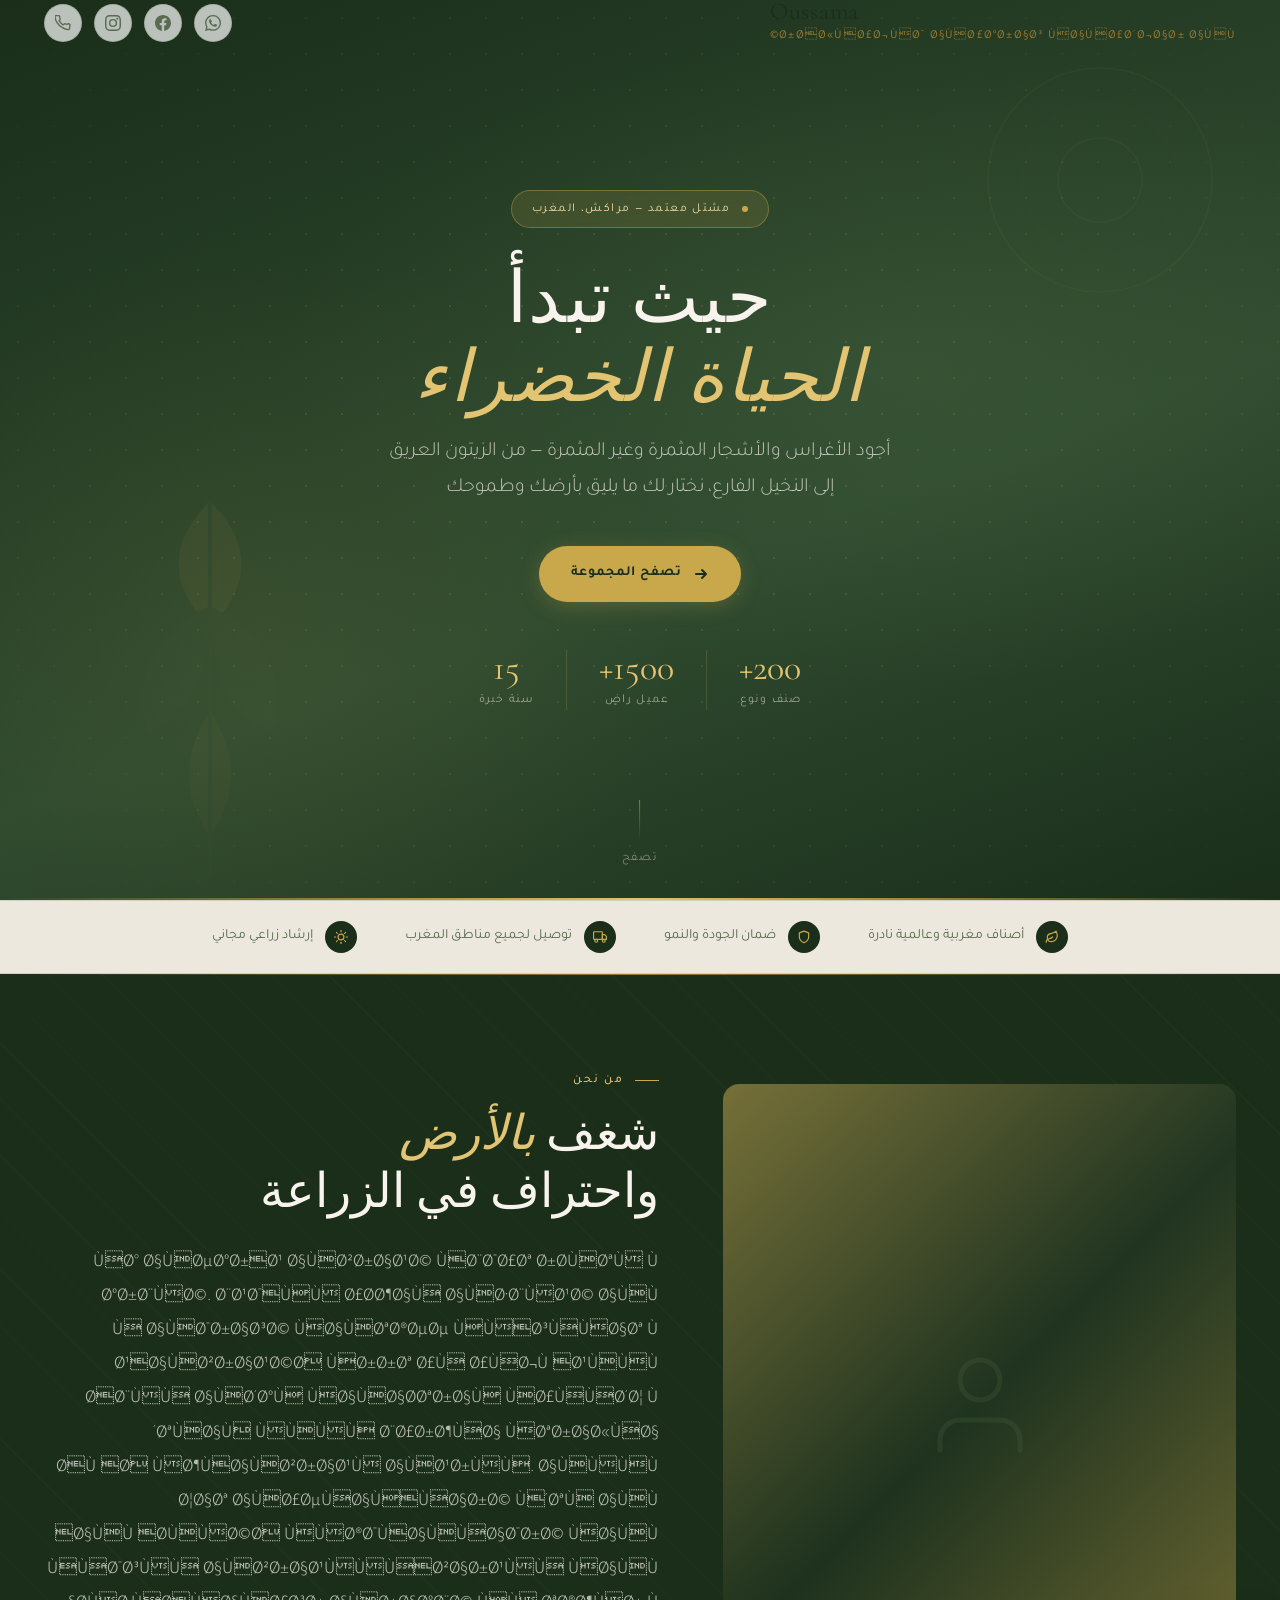
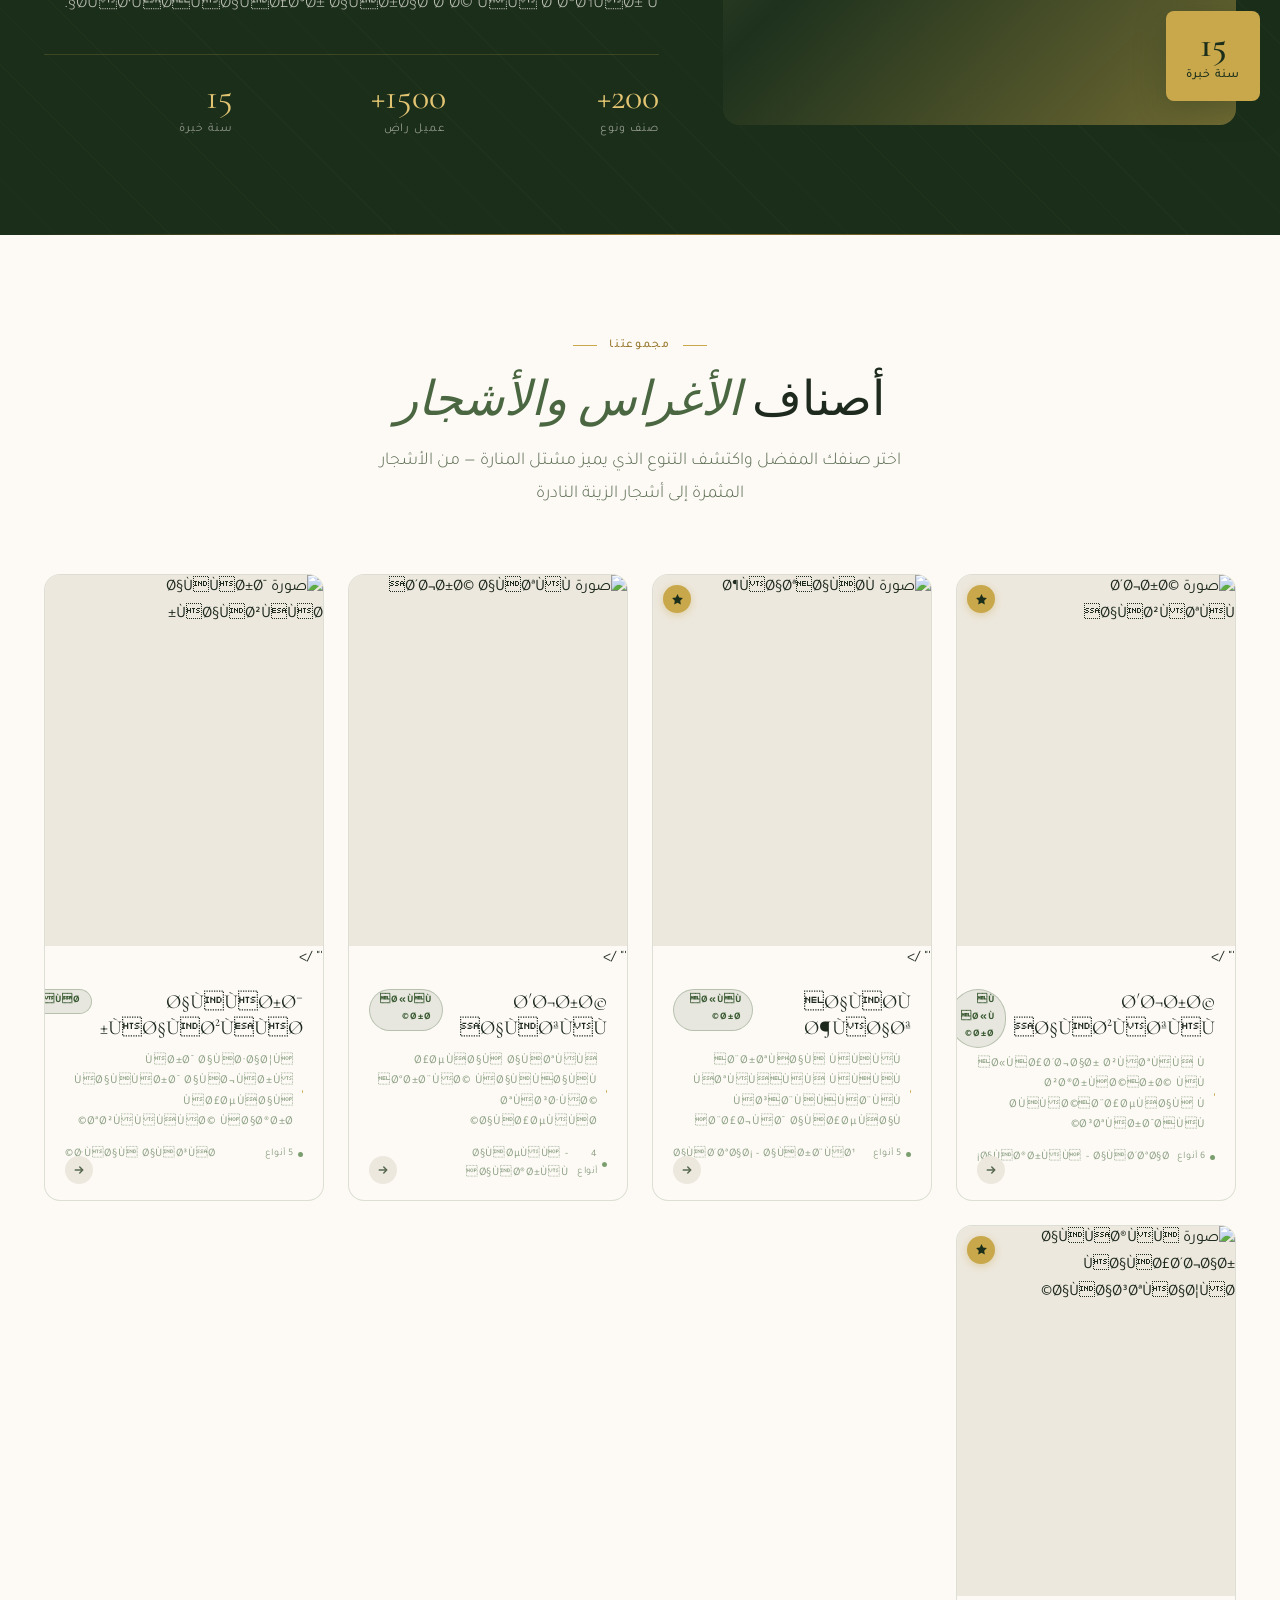
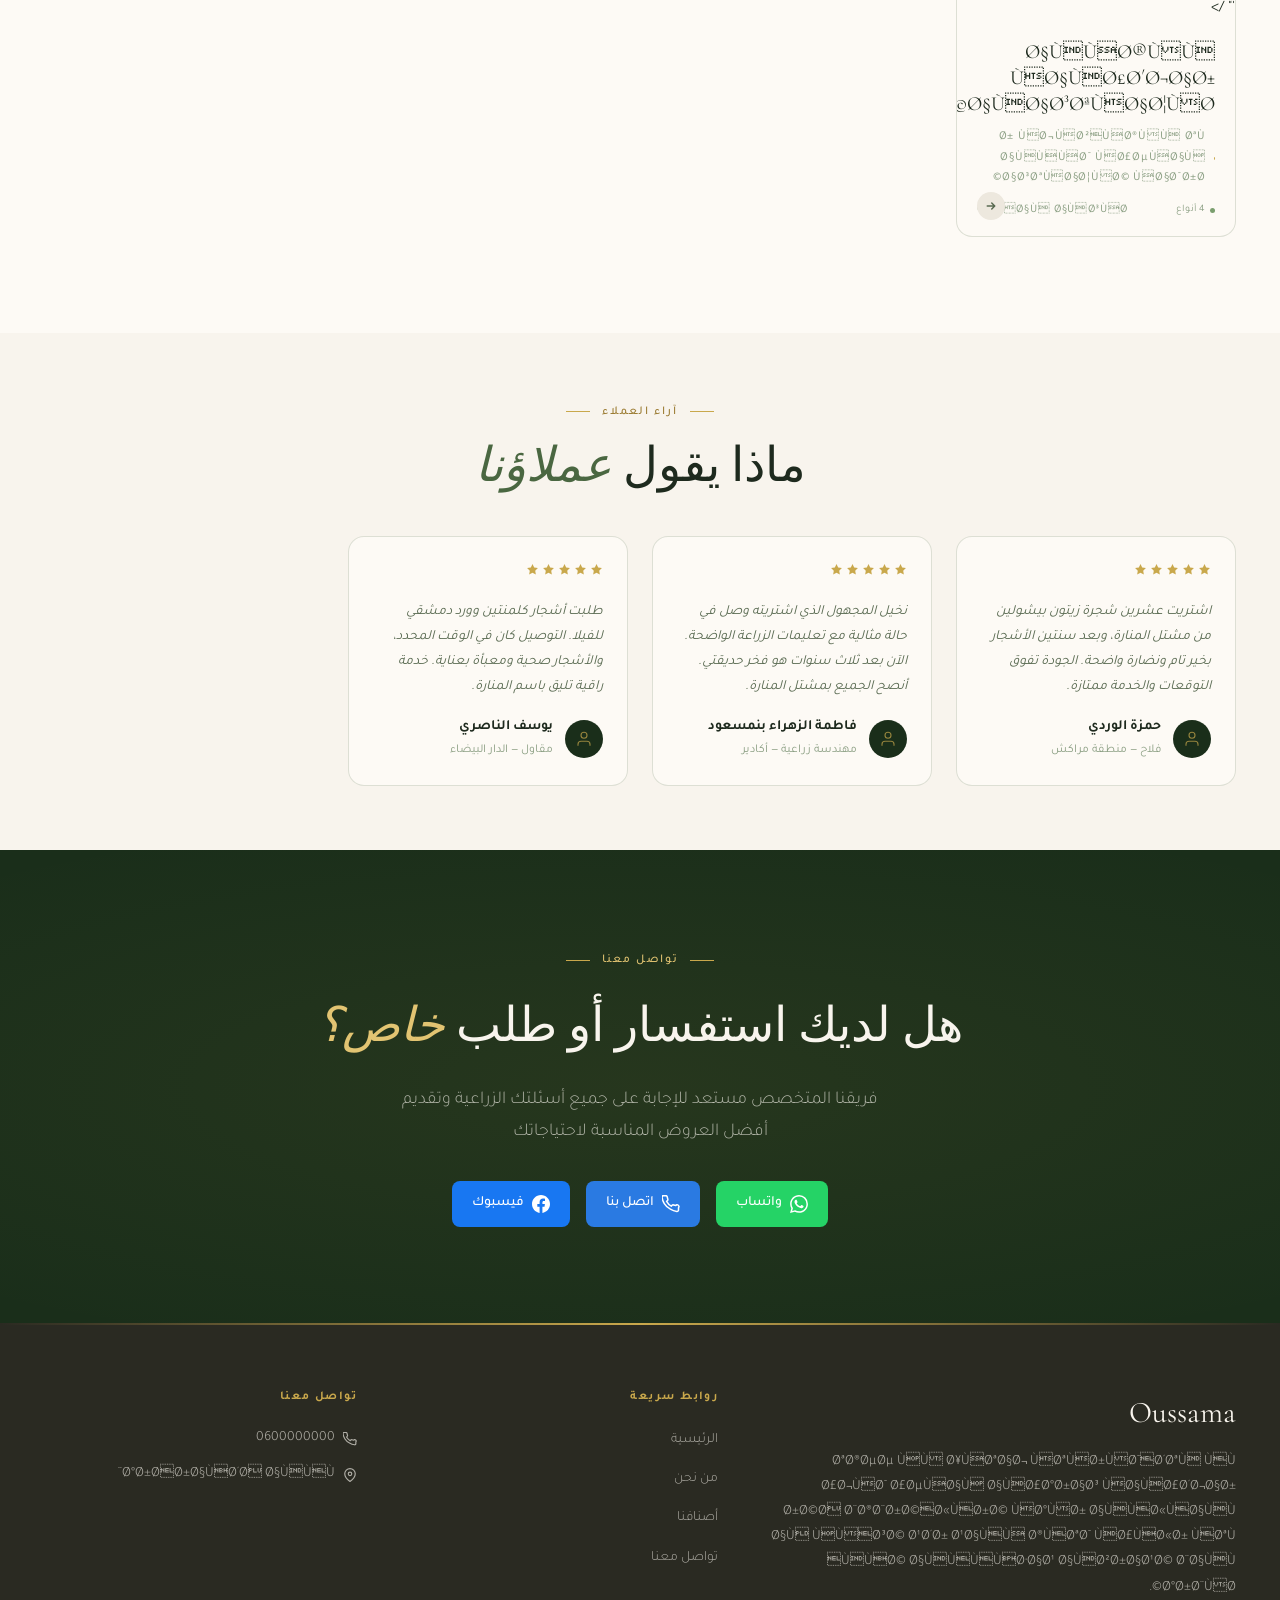
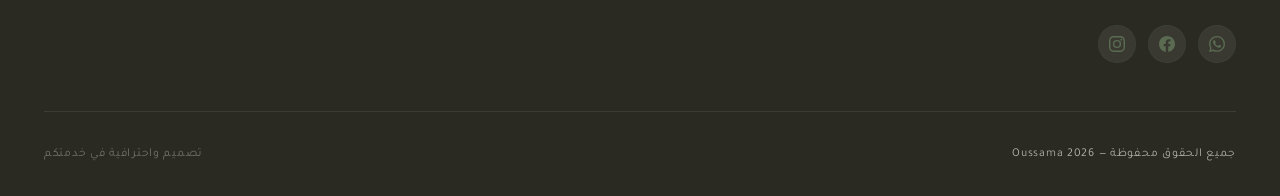
==== commit 08777cb4: "Update index.html" ====
--- a/index.html
+++ b/index.html
@@ -1,7 +1,7 @@
 <!DOCTYPE html>
 <html lang="ar" dir="rtl">
 <head>
-  <meta charset="UTF-8" />
+  <meta charset='UTF-8'>
   <meta name="viewport" content="width=device-width, initial-scale=1.0" />
   <meta name="description" content="مشتل المنارة — أجود الأغراس والأشجار المثمرة في المغرب. زيتون وحمضيات وتين وورد ونخيل بأصناف نادرة وأسعار تنافسية." />
   <meta name="theme-color" content="#1a2e1a" />
